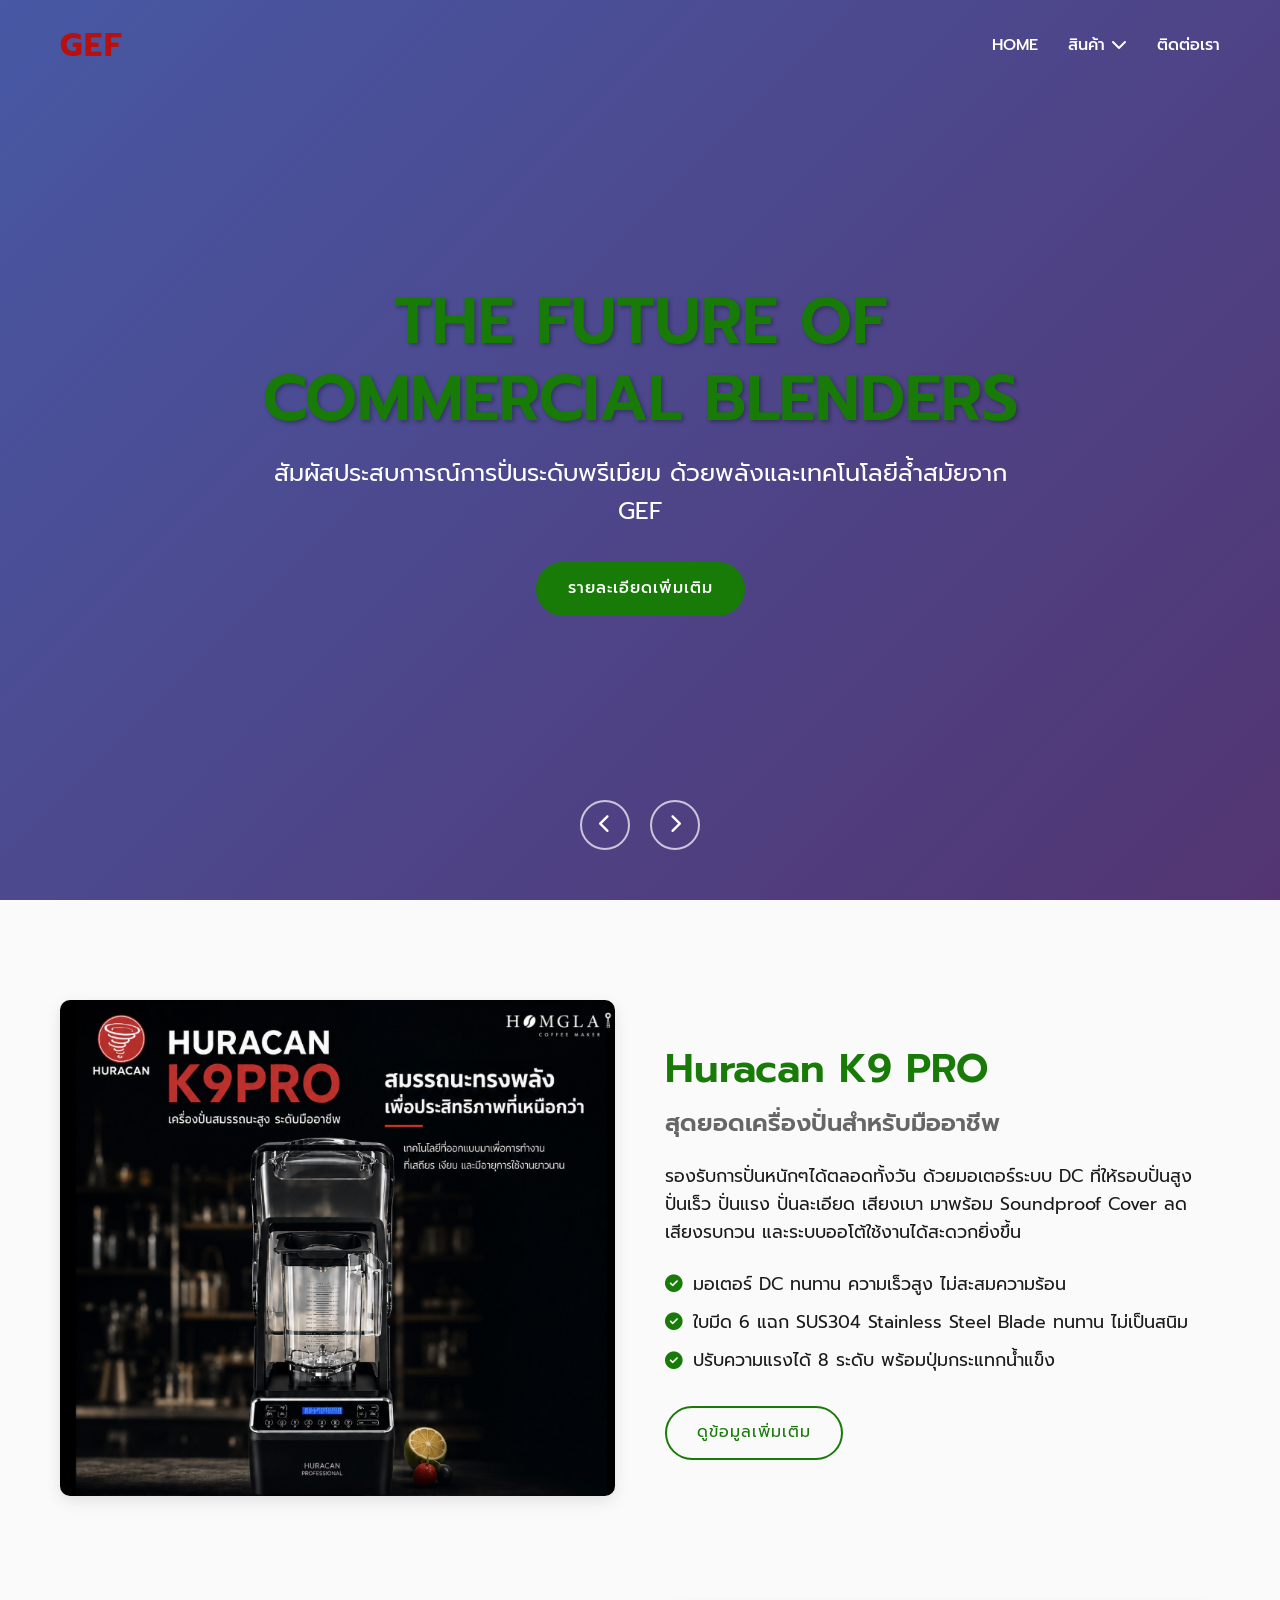
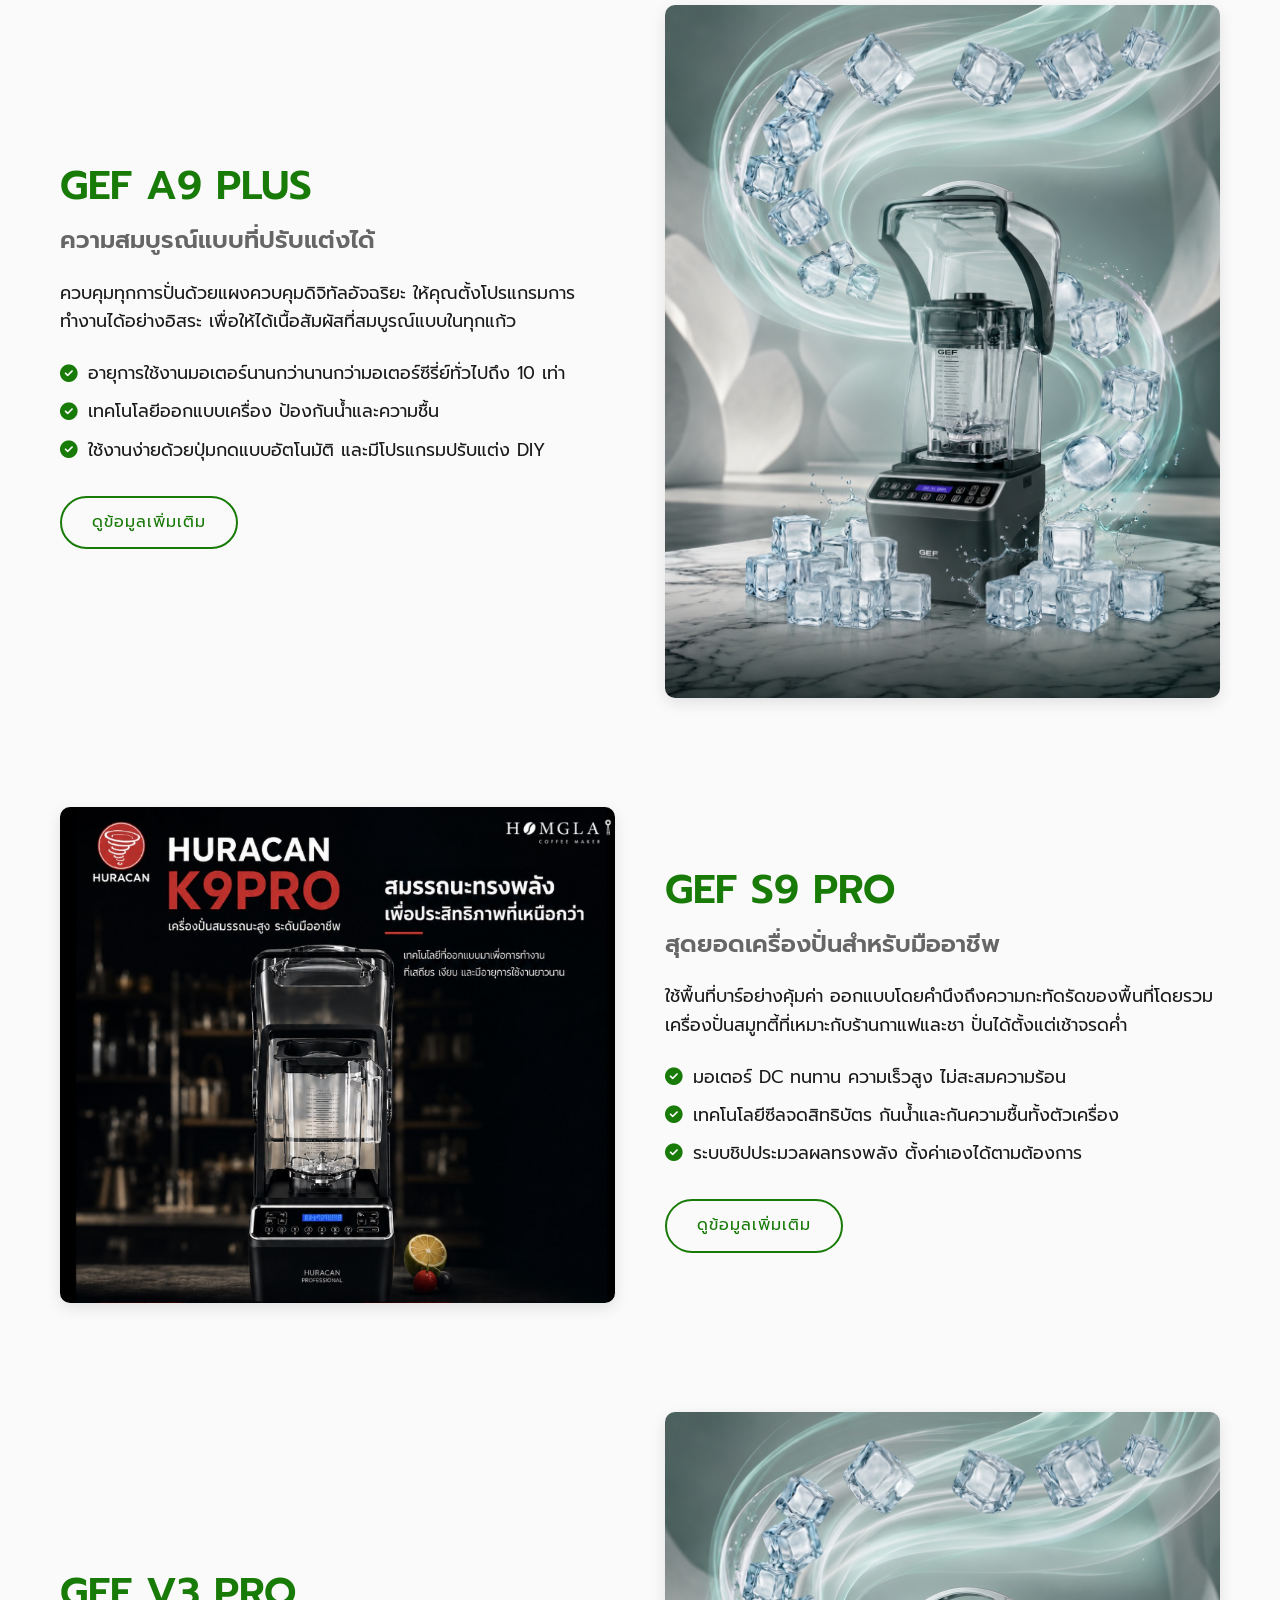
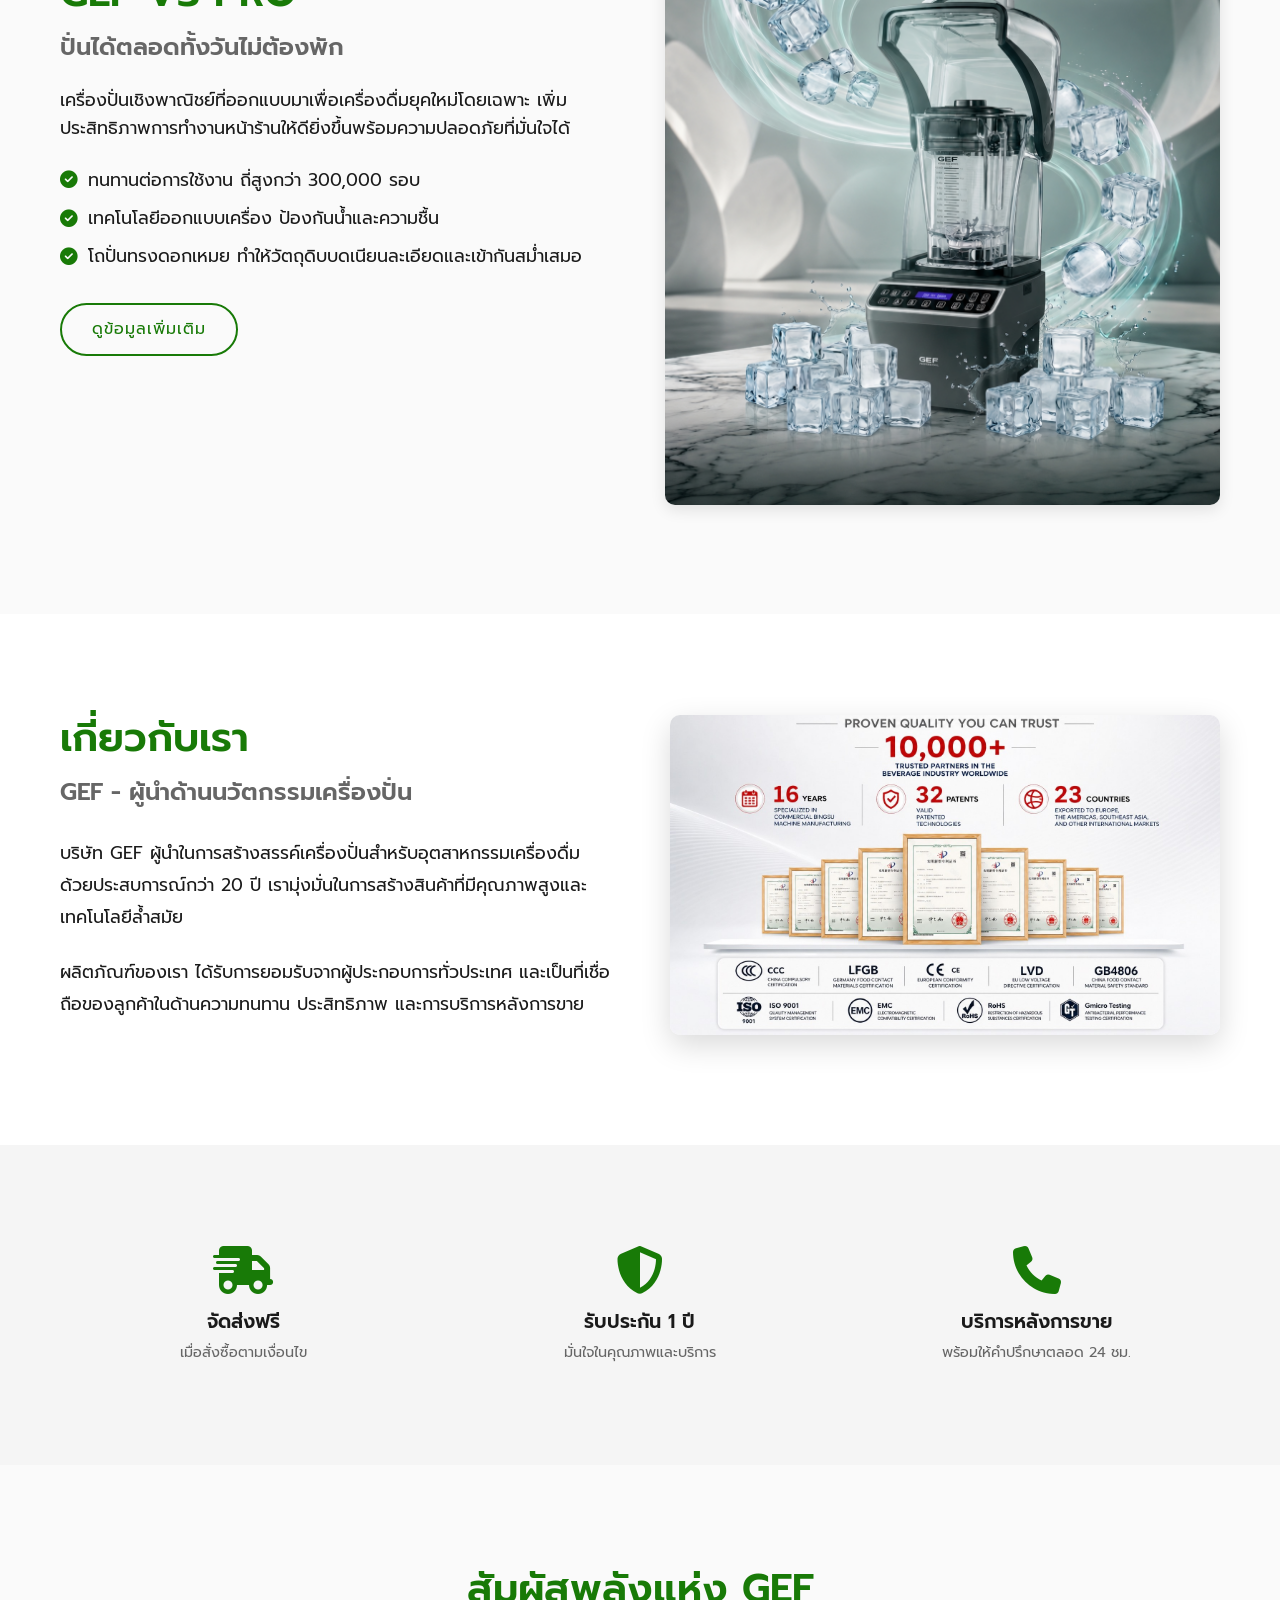
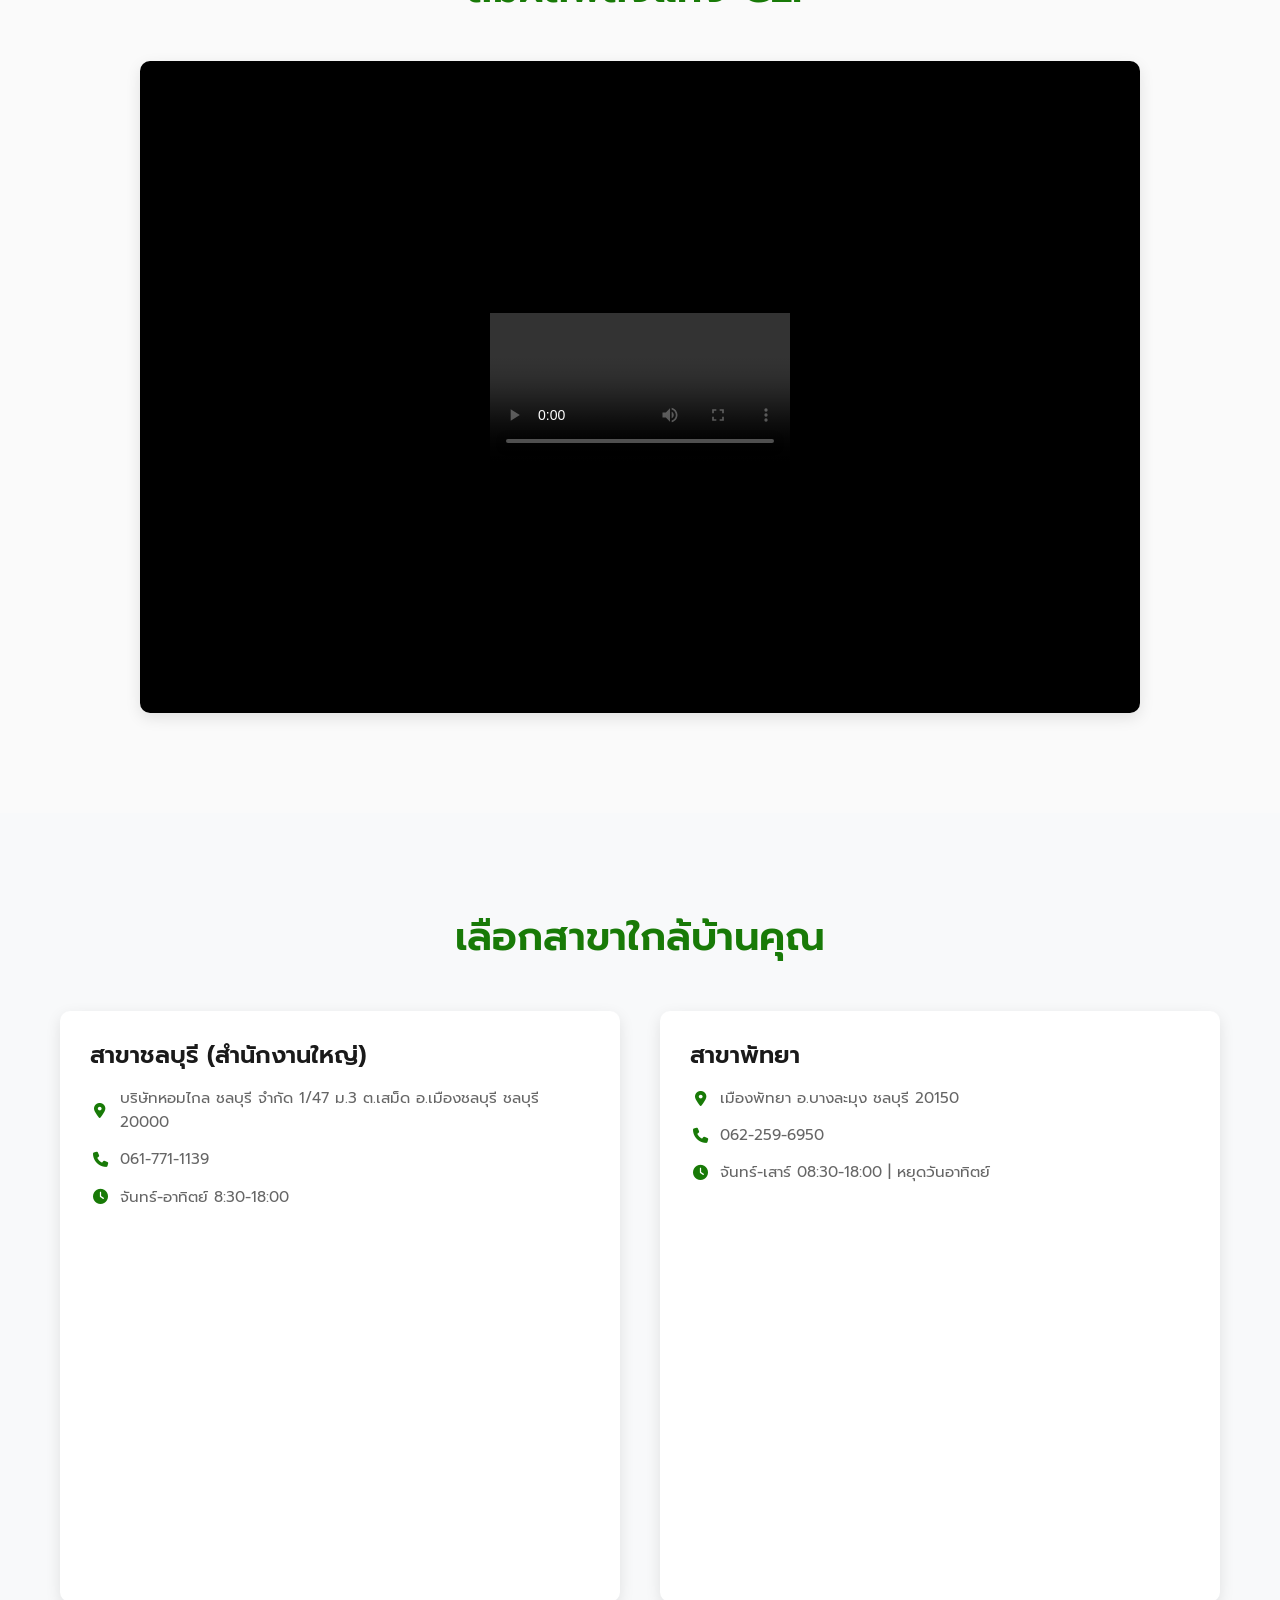
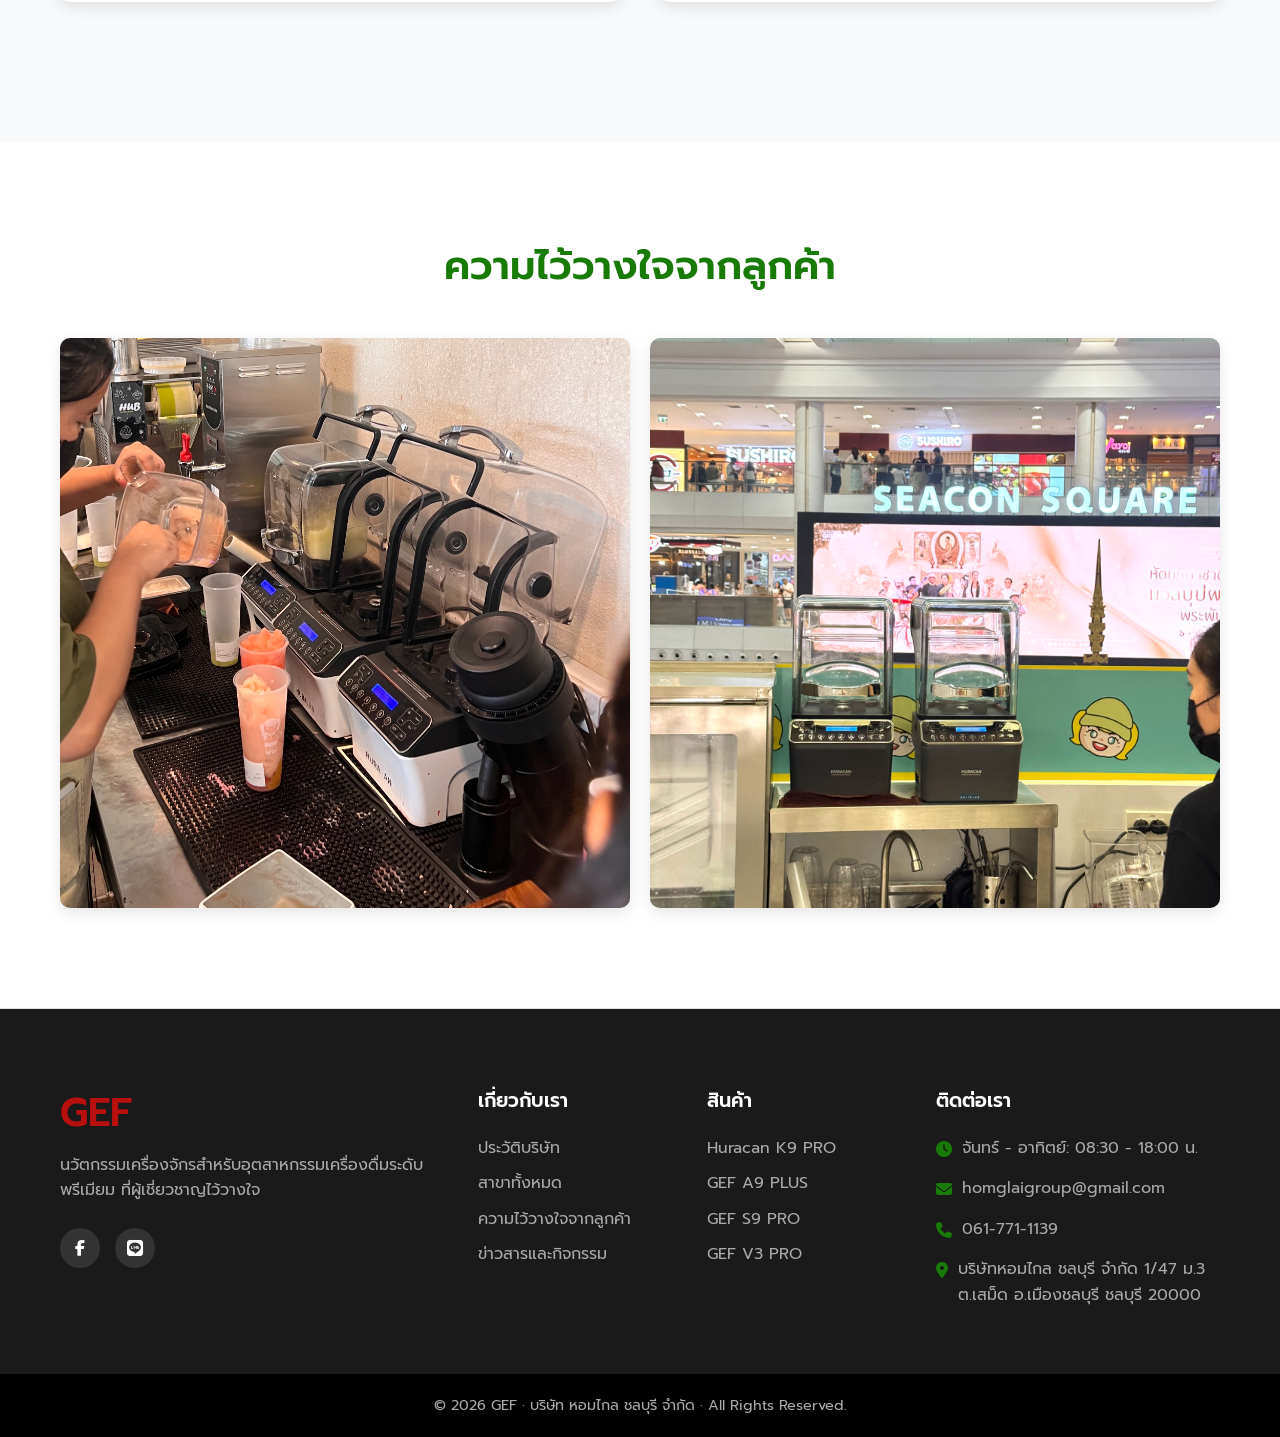
==== index.html @ a2958e89 "1" ====
<!DOCTYPE html>
<html lang="th">
<head>
    <meta charset="UTF-8">
    <meta name="viewport" content="width=device-width, initial-scale=1.0">
    <title>GEF-Thailand</title>
    <meta name="description" content="GEF-Thailand | THE FUTURE OF COMMERCIAL BLENDERS">
    <meta property="og:siteName" content="GEF-Thailand">
    <meta property="og:locale" content="th_TH">
    <meta property="og:url" content="https://gef-thailand.com/">
    <meta property="og:title" content="GEF-Thailand">
    <meta property="og:description" content="GEF-Thailand | THE FUTURE OF COMMERCIAL BLENDERS">
    <link href="https://fonts.googleapis.com/css2?family=Prompt:wght@300;400;500;600;700&display=swap" rel="stylesheet">
    <link rel="stylesheet" href="https://cdnjs.cloudflare.com/ajax/libs/font-awesome/6.4.0/css/all.min.css">
    <link rel="stylesheet" href="style-lightv2.css">
    <link rel="icon" type="image/jpg" href="media\image\favicon.jpg">
</head>
<body>

    <!-- 1. Navbar -->
    <nav class="navbar" id="navbar">
        <div class="container nav-container">
            <a href="#home" class="logo">
                <span class="logo-text">GEF</span>
            </a>
            <ul class="nav-menu">
                <li><a href="#home">Home</a></li>
                <li class="dropdown">
                    <!-- ปุ่มเปิดเมนูสินค้า -->
                    <a href="#products" class="products-trigger" aria-expanded="false">
                        สินค้า
                        <i class="fas fa-chevron-down"></i>
                    </a>

                    <!-- รายการแบรนด์ -->
                    <ul class="dropdown-menu">

                        <!-- แบรนด์ HURACAN -->
                        <li class="dropdown-submenu">

                            <a href="#" class="brand-trigger" aria-expanded="false">
                                HURACAN
                                <i class="fas fa-chevron-right"></i>
                            </a>

                            <!-- รุ่นในแบรนด์ HURACAN -->
                            <ul class="brand-menu">
                                <li>
                                    <a href="#product-k9pro">
                                        K9 PRO
                                    </a>
                                </li>
                            </ul>

                        </li>

                        <!-- แบรนด์ GEF -->
                        <li class="dropdown-submenu">

                            <a href="#" class="brand-trigger" aria-expanded="false">
                                GEF
                                <i class="fas fa-chevron-right"></i>
                            </a>

                            <!-- รุ่นในแบรนด์ GEF -->
                            <ul class="brand-menu">
                                <li>
                                    <a href="#product-a9plus">
                                        A9 PLUS
                                    </a>
                                    <a href="#product-s9pro">
                                        S9 PRO
                                    </a>
                                    <a href="#product-v3pro">
                                        V3 PRO
                                    </a>
                                </li>
                            </ul>

                        </li>

                    </ul>
                </li>
                <li><a href="Contact.html">ติดต่อเรา</a></li>
            </ul>
            <div class="hamburger">
                <span class="bar"></span>
                <span class="bar"></span>
                <span class="bar"></span>
            </div>
        </div>
    </nav>

    <!-- 2. Hero Section -->
    <header id="home" class="hero">
        <div class="hero-carousel">
            <!-- Slide 1: Video -->
            <div class="slide active">
                <video autoplay muted loop class="hero-media">
                    <source src="media\video\SMT01.mp4" type="video/mp4">
                </video>
                <!--<div class="hero-media" style="background-image: url('main.jpg'); background-size: cover; background-position: center;"></div>-->
                <div class="hero-content">
                    <h1 class="hero-title">THE FUTURE OF COMMERCIAL BLENDERS</h1>
                    <p class="hero-subtitle">สัมผัสประสบการณ์การปั่นระดับพรีเมียม ด้วยพลังและเทคโนโลยีล้ำสมัยจาก GEF</p>
                    <a href="#product-a9plus" class="btn btn-primary">รายละเอียดเพิ่มเติม</a>
                    <!--<a href="product.html" class="btn btn-primary">ดูสินค้าทั้งหมด</a>-->
                </div>
            </div>
            <!-- Slide 2: Image K9PRO -->
            <div class="slide">
                <video autoplay muted loop class="hero-media">
                    <source src="media\video\เครื่องปั่น Huracan.mov" type="video/mp4">
                </video>
                <div class="hero-content">
                    <h1 class="hero-title">Huracan K9 PRO</h1>
                    <p class="hero-subtitle">พลัง 300W เงียบกว่า ทนทานกว่า ตอบโจทย์ทุกธุรกิจเครื่องดื่ม</p>
                    <a href="#product-k9pro" class="btn btn-primary">รายละเอียดเพิ่มเติม</a>
                </div>
            </div>
        </div>
        <div class="carousel-controls">
            <button id="prev-slide"><i class="fas fa-chevron-left"></i></button>
            <button id="next-slide"><i class="fas fa-chevron-right"></i></button>
        </div>
    </header>

    <!-- Product Detail Modal -->
    <div id="productModal" class="modal">
        <div class="modal-content">
            <button class="modal-close" onclick="closeModal()">&times;</button>
            
            <div class="modal-body">
                <!-- Left: Image -->
                <div class="modal-image">
                    <img id="modalImage" src="" alt="Product Image">
                </div>
                
                <!-- Right: Details -->
                <div class="modal-details">
                    <h2 id="modalTitle"></h2>
                    <h3 id="modalSubtitle"></h3>
                    
                    <p id="modalDescription"></p>
                    
                    <div class="modal-features">
                        <h4>คุณสมบัติ:</h4>
                        <ul id="modalFeatures"></ul>
                    </div>
                    
                    <div class="modal-specs">
                        <h4>ข้อมูลจำเพาะ:</h4>
                        <div id="modalSpecs"></div>
                    </div>
                    
                    <div class="modal-price">
                        <span>ราคา: </span>
                        <span id="modalPrice" class="price"></span>
                    </div>
                    
                    <a href="https://page.line.me/992smxye?openQrModal=true" target="_blank" rel="noopener noreferrer" class="btn btn-primary">ติดต่อสั่งซื้อ</a>

                </div>
            </div>
        </div>
    </div>

    <!-- Custom Notification Modal -->
    <div id="notificationModal" class="notification-modal">
        <div class="notification-content">
            <h3 id="notificationTitle">ขอบคุณที่สนใจ!</h3>
            <p id="notificationMessage">สินค้าจะส่งให้เร็วๆ นี้</p>
            <button class="notification-btn" onclick="closeNotification()">ปิด</button>
        </div>
    </div>

    <!-- 3. Feature Highlight Sections -->
    <section id="products" class="features">
        <!-- Feature 1: K9 PRO -->
        <div id="product-k9pro" class="feature-row fade-in">
            <div class="feature-image">
                <img src="media\image\K9_Pro.png" alt="Huracan K9 PRO Blender">
            </div>
            <div class="feature-text">
                <h2>Huracan K9 PRO</h2>
                <h3>สุดยอดเครื่องปั่นสำหรับมืออาชีพ</h3>
                <p>รองรับการปั่นหนักๆได้ตลอดทั้งวัน ด้วยมอเตอร์ระบบ DC ที่ให้รอบปั่นสูง ปั่นเร็ว ปั่นแรง ปั่นละเอียด เสียงเบา มาพร้อม Soundproof Cover ลดเสียงรบกวน และระบบออโต้ใช้งานได้สะดวกยิ่งขึ้น</p>
                <ul class="feature-list">
                    <li><i class="fas fa-check-circle"></i> มอเตอร์ DC ทนทาน ความเร็วสูง ไม่สะสมความร้อน</li>
                    <li><i class="fas fa-check-circle"></i> ใบมีด 6 แฉก SUS304 Stainless Steel Blade ทนทาน ไม่เป็นสนิม</li>
                    <li><i class="fas fa-check-circle"></i> ปรับความแรงได้ 8 ระดับ พร้อมปุ่มกระแทกน้ำแข็ง</li>
                </ul>
                <button onclick="openModal('k9pro')" class="btn btn-outline">ดูข้อมูลเพิ่มเติม</button>
            </div>
        </div>

        <!-- Feature 2: A9 PLUS -->
        <div id="product-a9plus" class="feature-row reverse fade-in">
            <div class="feature-image">
                <img src="media\image\GEF_A9_Plus.png" alt="GEF A9 PLUS Blender">
            </div>
            <div class="feature-text">
                <h2>GEF A9 PLUS</h2>
                <h3>ความสมบูรณ์แบบที่ปรับแต่งได้</h3>
                <p>ควบคุมทุกการปั่นด้วยแผงควบคุมดิจิทัลอัจฉริยะ ให้คุณตั้งโปรแกรมการทำงานได้อย่างอิสระ เพื่อให้ได้เนื้อสัมผัสที่สมบูรณ์แบบในทุกแก้ว</p>
                <ul class="feature-list">
                    <li><i class="fas fa-check-circle"></i> อายุการใช้งานมอเตอร์นานกว่านานกว่ามอเตอร์ซีรี่ย์ทั่วไปถึง 10 เท่า </li>
                    <li><i class="fas fa-check-circle"></i> เทคโนโลยีออกแบบเครื่อง ป้องกันน้ำและความชื้น </li>
                    <li><i class="fas fa-check-circle"></i> ใช้งานง่ายด้วยปุ่มกดแบบอัตโนมัติ และมีโปรแกรมปรับแต่ง DIY </li>
                </ul>
                <button onclick="openModal('a9plus')" class="btn btn-outline">ดูข้อมูลเพิ่มเติม</button>
            </div>
        </div>

        <!-- Feature 3: S9 PRO -->
        <div id="product-s9pro" class="feature-row fade-in">
            <div class="feature-image">
                <img src="media\image\K9_Pro.png" alt="Huracan K9 PRO Blender">
            </div>
            <div class="feature-text">
                <h2>GEF S9 PRO</h2>
                <h3>สุดยอดเครื่องปั่นสำหรับมืออาชีพ</h3>
                <p>ใช้พื้นที่บาร์อย่างคุ้มค่า ออกแบบโดยคำนึงถึงความกะทัดรัดของพื้นที่โดยรวม
                เครื่องปั่นสมูทตี้ที่เหมาะกับร้านกาแฟและชา ปั่นได้ตั้งแต่เช้าจรดค่ำ</p>
                <ul class="feature-list">
                    <li><i class="fas fa-check-circle"></i> มอเตอร์ DC ทนทาน ความเร็วสูง ไม่สะสมความร้อน</li>
                    <li><i class="fas fa-check-circle"></i> เทคโนโลยีซีลจดสิทธิบัตร กันน้ำและกันความชื้นทั้งตัวเครื่อง</li>
                    <li><i class="fas fa-check-circle"></i> ระบบชิปประมวลผลทรงพลัง ตั้งค่าเองได้ตามต้องการ</li>
                </ul>
                <button onclick="openModal('s9pro')" class="btn btn-outline">ดูข้อมูลเพิ่มเติม</button>
            </div>
        </div>

        <!-- Feature 4: V3 PRO -->
        <div id="product-v3pro" class="feature-row reverse fade-in">
            <div class="feature-image">
                <img src="media\image\GEF_A9_Plus.png" alt="GEF S9Pro Blender">
            </div>
            <div class="feature-text">
                <h2>GEF V3 PRO</h2>
                <h3>ปั่นได้ตลอดทั้งวันไม่ต้องพัก</h3>
                <p>เครื่องปั่นเชิงพาณิชย์ที่ออกแบบมาเพื่อเครื่องดื่มยุคใหม่โดยเฉพาะ เพิ่มประสิทธิภาพการทำงานหน้าร้านให้ดียิ่งขึ้นพร้อมความปลอดภัยที่มั่นใจได้</p>
                <ul class="feature-list">
                    <li><i class="fas fa-check-circle"></i> ทนทานต่อการใช้งาน ถี่สูงกว่า 300,000 รอบ </li>
                    <li><i class="fas fa-check-circle"></i> เทคโนโลยีออกแบบเครื่อง ป้องกันน้ำและความชื้น </li>
                    <li><i class="fas fa-check-circle"></i> โถปั่นทรงดอกเหมย ทำให้วัตถุดิบบดเนียนละเอียดและเข้ากันสม่ำเสมอ </li>
                </ul>
                <button onclick="openModal('v3pro')" class="btn btn-outline">ดูข้อมูลเพิ่มเติม</button>
            </div>
        </div>
    </section>

   <!-- 4. About Us -->
    <section class="about">
        <div id= "about-company" class="container about-container">
            <!-- Left: Text Content -->
            <div class="about-content">
                <h2>เกี่ยวกับเรา</h2>
                <h3>GEF - ผู้นำด้านนวัตกรรมเครื่องปั่น</h3>
            
                <p>บริษัท GEF ผู้นำในการสร้างสรรค์เครื่องปั่นสำหรับอุตสาหกรรมเครื่องดื่ม ด้วยประสบการณ์กว่า 20 ปี เรามุ่งมั่นในการสร้างสินค้าที่มีคุณภาพสูงและเทคโนโลยีล้ำสมัย</p>
            
                <p>ผลิตภัณฑ์ของเรา ได้รับการยอมรับจากผู้ประกอบการทั่วประเทศ และเป็นที่เชื่อถือของลูกค้าในด้านความทนทาน ประสิทธิภาพ และการบริการหลังการขาย</p>
            
            </div>
        
            <!-- Right: Image -->
            <div class="about-image-content">
                <img src="media\image\cert.jpg" alt="Certificate">
            </div>
        </div>
    </section>

    <!-- 5. Trust Badges -->
    <section class="trust-badges">
        <div class="container badges-grid fade-in">
            <div class="badge-item">
                <i class="fas fa-truck-fast"></i>
                <h4>จัดส่งฟรี</h4>
                <p>เมื่อสั่งซื้อตามเงื่อนไข</p>
            </div>
            <div class="badge-item">
                <i class="fas fa-shield-halved"></i>
                <h4>รับประกัน 1 ปี</h4>
                <p>มั่นใจในคุณภาพและบริการ</p>
            </div>
            <div class="badge-item">
                <i class="fas fa-phone"></i>
                <h4>บริการหลังการขาย</h4>
                <p>พร้อมให้คำปรึกษาตลอด 24 ชม.</p>
            </div>
        </div>
    </section>

    <!-- 6. Video Section -->
    <section class="video-section fade-in">
        <div class="container">
            <h2 class="section-title">สัมผัสพลังแห่ง GEF</h2>
            <div class="video-container">
                <!-- Example YouTube Embed -->
                <iframe width="540" height="960" src="media\video\A9 plus.mp4" title="A9 Plus Video" frameborder="0" allow="accelerometer; autoplay; clipboard-write; encrypted-media; gyroscope; picture-in-picture" allowfullscreen></iframe>
            </div>
        </div>
    </section>

    <!-- 7. Find Locations -->
    <section id = "locations" class="locations fade-in">
        <div class="container">
            <div class="location-header">
                <h2>เลือกสาขาใกล้บ้านคุณ</h2>
            </div>
        
        <div class="locations-grid">
            <!-- Branch 1: Chonburi -->
            <div class="location-card">
                <div class="location-info">
                    <h3>สาขาชลบุรี (สำนักงานใหญ่)</h3>
                    <p><i class="fas fa-map-marker-alt"></i>  บริษัทหอมไกล ชลบุรี จำกัด 1/47 ม.3 ต.เสม็ด อ.เมืองชลบุรี ชลบุรี 20000</p>
                    <p><i class="fas fa-phone"></i> 061-771-1139</p>
                    <p><i class="fas fa-clock"></i> จันทร์-อาทิตย์ 8:30-18:00</p>
                </div>
                <div class="location-map">
                    <iframe src="https://www.google.com/maps/embed?pb=!1m18!1m12!1m3!1d3882.472486818005!2d100.94368217484785!3d13.320858887027574!2m3!1f0!2f0!3f0!3m2!1i1024!2i768!4f13.1!3m3!1m2!1s0x311d4adb40decf41%3A0xedf6b9d2ca47354a!2z4Liu4Li04Lil4Lil4LmM4LiE4Lit4Lif4Lif4LmMIOC4quC4suC4guC4suC4iuC4peC4muC4uOC4o-C4tSAoIOC4o-C5ieC4suC4meC4q-C4reC4oeC5hOC4geC4pSDguIrguKXguJrguLjguKPguLUgKQ!5e0!3m2!1sen!2sth!4v1785304445216!5m2!1sen!2sth" width="100%" height="350" style="border:0;" allowfullscreen="" loading="lazy" referrerpolicy="strict-origin-when-cross-origin"></iframe>
                </div>
            </div>

            <!-- Branch 2: Pattaya -->
            <div class="location-card">
                <div class="location-info">
                    <h3>สาขาพัทยา</h3>
                    <p><i class="fas fa-map-marker-alt"></i> เมืองพัทยา อ.บางละมุง ชลบุรี 20150</p>
                    <p><i class="fas fa-phone"></i> 062-259-6950</p>
                    <p><i class="fas fa-clock"></i> จันทร์-เสาร์ 08:30-18:00 | หยุดวันอาทิตย์</p>
                </div>
                <div class="location-map">
                    <iframe src="https://www.google.com/maps/embed?pb=!1m18!1m12!1m3!1d3888.782481372273!2d100.8955107748405!3d12.921697387389106!2m3!1f0!2f0!3f0!3m2!1i1024!2i768!4f13.1!3m3!1m2!1s0x310295425b1fb4fb%3A0xff858caf711358b1!2z4Lij4LmJ4Liy4LiZ4Lir4Lit4Lih4LmE4LiB4Lil4Lie4Lix4LiX4Lii4LiyIChIaWxsa29mZiBIb21nbGFpIFBhdHRheWEp!5e0!3m2!1sen!2sth!4v1785305918090!5m2!1sen!2sth" width="600" height="450" style="border:0;" allowfullscreen="" loading="lazy" referrerpolicy="strict-origin-when-cross-origin"></iframe>
                </div>
            </div>
        </div>

    </div>
</section>

    <!-- 8. Review/Gallery Section -->
    <section id="reviews" class="gallery fade-in">
        <div class="container">
            <h2 class="section-title">ความไว้วางใจจากลูกค้า</h2>
            <div class="gallery-grid">
                <div class="gallery-item"><img src="media\image\196CCC7C-DE51-40F7-8FE0-A8A8CFC6867A.jpg" alt="Gallery 1"></div>
                <div class="gallery-item"><img src="media\image\4C62E4EF-858E-4EB6-ACBF-0D9BD97AEB7D.jpg" alt="Gallery 2"></div>
                <!--<div class="gallery-item"><img src="assets/gallery3.jpg" alt="Gallery 3"></div>
                <div class="gallery-item"><img src="assets/gallery4.jpg" alt="Gallery 4"></div>
                <div class="gallery-item"><img src="assets/gallery5.jpg" alt="Gallery 5"></div>
                <div class="gallery-item"><img src="assets/gallery6.jpg" alt="Gallery 6"></div>-->
            </div>
            <!--<div class="text-center" style="margin-top: 30px;">
                <a href="#" class="btn btn-outline">ดูผลงานเพิ่มเติม</a>
            </div>-->
        </div>
    </section>

    <!-- 9. News/Information Center 
    <section id = "news" class="news fade-in">
        <div class="container">
            <h2 class="section-title">ข่าวสารและกิจกรรม</h2>
            <div class="news-grid">
                <article class="news-card">
                    <div class="news-img" style="background-image: url('assets/news1.jpg');"></div>
                    <div class="news-content">
                        <span class="news-date">28 กรกฎาคม 2026</span>
                        <h3>เปิดตัว Huracan K9 PRO รุ่นใหม่ล่าสุด</h3>
                        <p>สัมผัสประสบการณ์การปั่นระดับพรีเมียม กับนวัตกรรมใหม่ที่ตอบโจทย์ทุกความต้องการของบาร์เครื่องดื่ม...</p>
                        <a href="#" class="read-more">อ่านต่อ <i class="fas fa-arrow-right"></i></a>
                    </div>
                </article>
                <article class="news-card">
                    <div class="news-img" style="background-image: url('assets/news2.jpg');"></div>
                    <div class="news-content">
                        <span class="news-date">15 มิถุนายน 2026</span>
                        <h3>เคล็ดลับการดูแลรักษาเครื่องปั่นเชิงพาณิชย์</h3>
                        <p>ยืดอายุการใช้งานเครื่องปั่นคู่ใจของคุณด้วยวิธีง่ายๆ ที่สามารถทำได้ด้วยตัวเองทุกวัน...</p>
                        <a href="#" class="read-more">อ่านต่อ <i class="fas fa-arrow-right"></i></a>
                    </div>
                </article>
                <article class="news-card">
                    <div class="news-img" style="background-image: url('assets/news3.jpg');"></div>
                    <div class="news-content">
                        <span class="news-date">2 พฤษภาคม 2026</span>
                        <h3>GEF ร่วมงานแสดงสินค้าอาหารและเครื่องดื่ม</h3>
                        <p>พบกับบูธของ GEF พร้อมโปรโมชั่นพิเศษมากมายในงานแสดงสินค้าอาหารและเครื่องดื่มระดับนานาชาติ...</p>
                        <a href="#" class="read-more">อ่านต่อ <i class="fas fa-arrow-right"></i></a>
                    </div>
                </article>
            </div>
        </div>
    </section> -->

    <!-- 10. Footer -->
    <footer id="contact" class="footer">
        <div class="container footer-grid">
            <div class="footer-col brand-col">
                <h2 class="footer-logo">GEF</h2>
                <p>นวัตกรรมเครื่องจักรสำหรับอุตสาหกรรมเครื่องดื่มระดับพรีเมียม ที่ผู้เชี่ยวชาญไว้วางใจ</p>
                <div class="social-links">
                    <a href="https://www.facebook.com/GEFThailand/" target="_blank" rel="noopener noreferrer">
                        <i class="fab fa-facebook-f"></i>
                    </a>
                    <a href="https://page.line.me/992smxye?openQrModal=true" target="_blank" rel="noopener noreferrer">
                        <i class="fab fa-line"></i>
                    </a>
                    <!--<a href="#" target="_blank" rel="noopener noreferrer">
                        <i class="fab fa-youtube"></i>-->
                    </a>
                </div>
            </div>
            <div class="footer-col">
                <h3>เกี่ยวกับเรา</h3>
                <ul>
                    <li><a href="#about-company">ประวัติบริษัท</a></li>
                    <li><a href="#locations">สาขาทั้งหมด</a></li>
                    <li><a href="#reviews">ความไว้วางใจจากลูกค้า</a></li>
                    <li><a href="#news">ข่าวสารและกิจกรรม</a></li>
                </ul>
            </div>
            <div class="footer-col">
                <h3>สินค้า</h3>
                <ul>
                    <li><a href="#product-k9pro">Huracan K9 PRO</a></li>
                    <li><a href="#product-a9plus">GEF A9 PLUS</a></li>
                    <li><a href="#product-s9pro">GEF S9 PRO</a></li>
                    <li><a href="#product-v3pro">GEF V3 PRO</a></li>
                </ul>
            </div>
            <div class="footer-col contact-col">
                <h3>ติดต่อเรา</h3>
                <p><i class="fas fa-clock"></i> จันทร์ - อาทิตย์: 08:30 - 18:00 น.</p>
                <p><i class="fas fa-envelope"></i> homglaigroup@gmail.com</p>
                <p><i class="fas fa-phone"></i> 061-771-1139</p>
                <p><i class="fas fa-map-marker-alt"></i> บริษัทหอมไกล ชลบุรี จำกัด 1/47 ม.3 ต.เสม็ด อ.เมืองชลบุรี ชลบุรี 20000</p>
            </div>
        </div>
        <div class="footer-bottom">
            <div class="container">
                <p>&copy; 2026 GEF · บริษัท หอมไกล ชลบุรี จำกัด · All Rights Reserved.</p>
            </div>
        </div>
    </footer>

    <script src="script.js"></script>
</body>
</html>
---- style-lightv2.css ----
/* ===== OPTIMIZED CSS - LIGHT THEME ===== */
:root {
    --primary: #187A07;
    --primary-dark: #135705;
    --secondary: #f5f5f5;
    --bg: #ffffff;
    --text: #1a1a1a;
    --text-muted: #666666;
    --border: #e0e0e0;
    --font: 'Prompt', sans-serif;
    --transition: all 0.3s ease;
    --shadow: 0 5px 15px rgba(0,0,0,0.1);
    --shadow-lg: 0 10px 30px rgba(0,0,0,0.15);
}

* {
    margin: 0;
    padding: 0;
    box-sizing: border-box;
}

body {
    font-family: var(--font);
    background: var(--bg);
    color: var(--text);
    line-height: 1.6;
    overflow-x: hidden;
}

a { text-decoration: none; color: inherit; }
ul { list-style: none; }

.container {
    max-width: 1200px;
    margin: 0 auto;
    padding: 0 20px;
}

h1, h2, h3, h4 {
    font-weight: 600;
    line-height: 1.2;
    margin-bottom: 1rem;
}

.section-title {
    text-align: center;
    font-size: 2.5rem;
    margin-bottom: 3rem;
    color: var(--primary);
}

/* ===== BUTTONS ===== */
.btn {
    display: inline-block;
    padding: 12px 30px;
    border-radius: 30px;
    font-weight: 500;
    text-transform: uppercase;
    letter-spacing: 1px;
    transition: var(--transition);
    cursor: pointer;
    border: 2px solid transparent;
}

.btn-primary {
    background: var(--primary);
    color: #fff;
    border-color: var(--primary);
    display: inline-block;
}

.btn-primary:hover {
    background: transparent;
    color: var(--primary);
}

.btn-outline {
    background: transparent;
    color: var(--primary);
    border-color: var(--primary);
    font: var(--font);
}

.btn-outline:hover {
    background: var(--primary);
    color: #fff;
}

/* ===== 1. NAVBAR ===== */
.navbar {
    position: fixed;
    top: 0;
    left: 0;
    width: 100%;
    z-index: 1000;
    background: transparent;
    transition: var(--transition);
    padding: 20px 0;
}

.navbar.scrolled {
    background: rgba(255, 255, 255, 0.95);
    backdrop-filter: blur(10px);
    padding: 15px 0;
    box-shadow: 0 2px 10px rgba(0,0,0,0.1);
}

.navbar.scrolled .nav-menu li a {
    color: var(--text);
}

.nav-container {
    display: flex;
    justify-content: space-between;
    align-items: center;
}

.logo-text {
    font-size: 2rem;
    font-weight: 700;
    color: #B80F0F;
    letter-spacing: 2px;
}

.nav-menu {
    display: flex;
    gap: 30px;
}

.nav-menu li a {
    font-size: 1rem;
    font-weight: 500;
    text-transform: uppercase;
    transition: var(--transition);
    color: #fff;
}

.nav-menu li a:hover {
    color: var(--primary);
}

/* Dropdown */
.dropdown {
    position: relative;
}

.dropdown-menu {
    position: absolute;
    top: 100%;
    left: 0;
    background: rgba(255, 255, 255, 0.98);
    min-width: 200px;
    border-radius: 5px;
    opacity: 0;
    visibility: hidden;
    transform: translateY(10px);
    transition: var(--transition);
    box-shadow: var(--shadow);
}

.dropdown:hover .dropdown-menu {
    opacity: 1;
    visibility: visible;
    transform: translateY(0);
}

.dropdown-menu li {
    border-bottom: 1px solid var(--border);
    padding: 15px 20px;
}

.dropdown-menu li:last-child {
    border-bottom: none;
}

.dropdown-menu li a {
    display: block;
    color: var(--text);
}

.dropdown-menu li a:hover {
    color: var(--primary);
}

/* =========================
   Brand Nested Dropdown
========================= */

.dropdown-submenu {
    position: relative;
}

/* ปุ่มชื่อแบรนด์ */
.dropdown-submenu > .brand-trigger {
    display: flex;
    align-items: center;
    justify-content: space-between;
    gap: 16px;
}

/* ลูกศรข้างชื่อแบรนด์ */
.brand-trigger .fa-chevron-right {
    font-size: 0.7rem;
    transition: transform 0.25s ease;
}

/* หมุนลูกศรเมื่อเมนูเปิด */
.dropdown-submenu.open > .brand-trigger .fa-chevron-right {
    transform: rotate(90deg);
}

/* เมนูรุ่นสินค้า */
.brand-menu {
    position: absolute;
    top: -1px;
    left: 100%;

    min-width: 180px;

    background: rgba(255, 255, 255, 0.98);
    border-radius: 5px;

    opacity: 0;
    visibility: hidden;

    transform: translateX(10px);
    transition: var(--transition);

    box-shadow: var(--shadow);
}

/* แสดงเมนูรุ่นเมื่อ Hover หรือ Click */
.dropdown-submenu:hover > .brand-menu,
.dropdown-submenu.open > .brand-menu {
    opacity: 1;
    visibility: visible;
    transform: translateX(0);
}

/* เส้นแบ่งรายการรุ่น */
.brand-menu li {
    border-bottom: 1px solid var(--border);
}

.brand-menu li:last-child {
    border-bottom: none;
}

/* ลิงก์รุ่นสินค้า */
.brand-menu li a {
    display: block;
    padding: 15px 20px;

    color: var(--text);
    white-space: nowrap;
}

.brand-menu li a:hover {
    color: var(--primary);
}


/* Hamburger */
.hamburger {
    display: none;
    cursor: pointer;
}

.bar {
    display: block;
    width: 25px;
    height: 3px;
    margin: 5px auto;
    background: var(--text);
    transition: var(--transition);
}

/* ===== 2. HERO SECTION ===== */
.hero {
    position: relative;
    height: 100vh;
    overflow: hidden;
    background: linear-gradient(135deg, #667eea 0%, #764ba2 100%);
}

.hero-carousel { height: 100%; }

.slide {
    position: absolute;
    top: 0;
    left: 0;
    width: 100%;
    height: 100%;
    opacity: 0;
    transition: opacity 0.8s ease-in-out;
    display: flex;
    align-items: center;
    justify-content: center;
}

.slide.active {
    opacity: 1;
    z-index: 1;
}

.hero-media {
    position: absolute;
    top: 0;
    left: 0;
    width: 100%;
    height: 100%;
    object-fit: cover;
    z-index: -1;
}

.slide::after {
    content: '';
    position: absolute;
    inset: 0;
    background: rgba(0,0,0,0.3);
    z-index: -1;
}

.hero-content {
    text-align: center;
    max-width: 800px;
    padding: 0 20px;
    transform: translateY(20px);
    opacity: 0;
    transition: all 0.8s ease 0.3s;
}

.slide.active .hero-content {
    transform: translateY(0);
    opacity: 1;
}

.hero-title {
    font-size: 4rem;
    color: var(--primary);
    text-shadow: 2px 2px 4px rgba(0,0,0,0.3);
    margin-bottom: 1rem;
}

.hero-subtitle {
    font-size: 1.5rem;
    margin-bottom: 2rem;
    color: #fff;
}

.carousel-controls {
    position: absolute;
    bottom: 50px;
    left: 50%;
    transform: translateX(-50%);
    z-index: 10;
    display: flex;
    gap: 20px;
}

.carousel-controls button {
    background: transparent;
    border: 2px solid rgba(255,255,255,0.7);
    color: #fff;
    width: 50px;
    height: 50px;
    border-radius: 50%;
    cursor: pointer;
    font-size: 1.2rem;
    transition: var(--transition);
}

.carousel-controls button:hover {
    background: var(--primary);
    border-color: var(--primary);
}

/* ===== 3. FEATURES ===== */
.features {
    padding: 100px 0;
    background: #fafafa;
}

.feature-row {
    display: flex;
    align-items: center;
    max-width: 1200px;
    margin: 0 auto 100px;
    padding: 0 20px;
    gap: 50px;
}

.feature-row:last-child { margin-bottom: 0; }
.feature-row.reverse { flex-direction: row-reverse; }

.feature-image {
    flex: 1;
}

.feature-image img {
    width: 100%;
    border-radius: 10px;
    box-shadow: var(--shadow);
}

.feature-text {
    flex: 1;
}

.feature-text h2 {
    font-size: 2.5rem;
    color: var(--primary);
}

.feature-text h3 {
    font-size: 1.5rem;
    color: var(--text-muted);
    margin-bottom: 1.5rem;
}

.feature-text p {
    margin-bottom: 1.5rem;
    font-size: 1.1rem;
    color: var(--text);
}

.feature-list {
    margin-bottom: 2rem;
}

.feature-list li {
    margin-bottom: 10px;
    font-size: 1.1rem;
    display: flex;
    align-items: center;
    gap: 10px;
    color: var(--text);
}

.feature-list i {
    color: var(--primary);
}

/* ===== 4. ABOUT ===== */
.about {
    position: relative;
    padding: 100px 0;
    background: var(--bg);
}

.about-container {
    display: flex;
    align-items: center;
    gap: 60px;
}

.about-content {
    flex: 1;
    color: #fff;
}

.about-content h2 {
    font-size: 2.5rem;
    color: var(--primary);
    margin-bottom: 1rem;
}

.about-content h3 {
    font-size: 1.5rem;
    color: var(--text-muted);
    margin-bottom: 2rem;
}

.about-content p {
    font-size: 1.1rem;
    color: var(--text);
    margin-bottom: 1.5rem;
    line-height: 1.8;
}

.about-image-content {
    flex: 1;
}

.about-image-content img {
    width: 100%;
    border-radius: 10px;
    box-shadow: var(--shadow-lg);
}

/* ===== 5. TRUST BADGES ===== */
.trust-badges {
    background: var(--secondary);
    padding: 60px 0;
}

.badges-grid {
    display: grid;
    grid-template-columns: repeat(3, 1fr);
    gap: 30px;
    place-items: center;
}

.badge-item {
    display: flex;
    flex-direction: column;
    align-items: center;
    justify-content: center;
    min-height: 200px;
    text-align: center;
}

.badge-item i {
    font-size: 3rem;
    color: var(--primary);
    margin-bottom: 1rem;
    display: block;
}

.badge-item h4 {
    font-size: 1.2rem;
    margin-bottom: 0.5rem;
    color: var(--text);
}

.badge-item p {
    color: var(--text-muted);
    font-size: 0.9rem;
}

/* ===== 6. VIDEO SECTION ===== */
.video-section {
    padding: 100px 0;
    background: #fafafa;
}

.video-container {
    position: relative;
    padding-bottom: 56.25%;
    height: 0;
    overflow: hidden;
    max-width: 1000px;
    margin: 0 auto;
    border-radius: 10px;
    box-shadow: var(--shadow);
}

.video-container iframe {
    position: absolute;
    inset: 0;
    width: 100%;
    height: 100%;
}

/* ===== 7. LOCATIONS ===== */
.locations {
    padding: 100px 0;
    background: #f8f9fa;
}

.location-header {
    text-align: center;
    margin-bottom: 50px;
}

.location-header h2 {
    font-size: 2.5rem;
    color: var(--primary);
    margin-bottom: 1rem;
}

.location-header p {
    font-size: 1.1rem;
    color: var(--text);
    line-height: 1.8;
}

.locations-grid {
    display: grid;
    grid-template-columns: 1fr 1fr;
    gap: 40px;
    margin-bottom: 40px;
}

.location-card {
    background: white;
    border-radius: 10px;
    overflow: hidden;
    box-shadow: var(--shadow);
    transition: var(--transition);
}

.location-card:hover {
    transform: translateY(-5px);
    box-shadow: var(--shadow-lg);
}

.location-info {
    padding: 30px;
}

.location-info h3 {
    font-size: 1.5rem;
    color: var(--text);
    margin-bottom: 1rem;
}

.location-info p {
    font-size: 0.95rem;
    color: #666;
    margin-bottom: 0.8rem;
    display: flex;
    align-items: center;
    gap: 10px;
}

.location-info i {
    color: var(--primary);
    width: 20px;
    text-align: center;
}

.location-map {
    width: 100%;
    height: 350px;
    overflow: hidden;
}

.location-map iframe {
    width: 100%;
    height: 100%;
}

/* ===== 8. GALLERY ===== */
.gallery {
    padding: 100px 0;
    background: white;
}

.gallery-grid {
    display: grid;
    grid-template-columns: repeat(2, 1fr);
    justify-content: center;
    gap: 20px;
}

.gallery-item {
    overflow: hidden;
    border-radius: 10px;
    aspect-ratio: 1;
    background: #e8e8e8;
    box-shadow: var(--shadow);
}

.gallery-item img {
    width: 100%;
    height: 100%;
    object-fit: cover;
    transition: transform 0.5s ease;
}

.gallery-item:hover img {
    transform: scale(1.1);
}

/* ===== 9. NEWS ===== */
.news {
    padding: 100px 0;
    background: #fafafa;
}

.news-grid {
    display: grid;
    grid-template-columns: repeat(3, 1fr);
    gap: 30px;
}

.news-card {
    background: white;
    border-radius: 10px;
    overflow: hidden;
    transition: var(--transition);
    box-shadow: 0 5px 15px rgba(0,0,0,0.08);
}

.news-card:hover {
    transform: translateY(-10px);
    box-shadow: var(--shadow-lg);
}

.news-img {
    height: 200px;
    background-size: cover;
    background-position: center;
    background-color: #e8e8e8;
}

.news-content {
    padding: 20px;
}

.news-date {
    font-size: 0.8rem;
    color: var(--primary);
    display: block;
    margin-bottom: 10px;
    font-weight: 600;
}

.news-content h3 {
    font-size: 1.2rem;
    margin-bottom: 10px;
    color: var(--text);
}

.news-content p {
    color: var(--text-muted);
    font-size: 0.9rem;
    margin-bottom: 15px;
}

.read-more {
    color: var(--primary);
    font-size: 0.9rem;
    font-weight: 500;
}

.read-more i {
    margin-left: 5px;
    transition: transform 0.3s ease;
}

.read-more:hover i {
    transform: translateX(5px);
}

/* ===== 10. FOOTER ===== */
.footer {
    background: #1a1a1a;
    padding: 80px 0 0;
    border-top: 1px solid var(--border);
}

.footer-grid {
    display: grid;
    grid-template-columns: 2fr 1fr 1fr 1.5fr;
    gap: 40px;
    margin-bottom: 50px;
}

.footer-logo {
    font-size: 2.5rem;
    color: #B80F0F;
    margin-bottom: 1rem;
}

.brand-col p {
    color: #aaa;
    margin-bottom: 1.5rem;
}

.social-links {
    display: flex;
    gap: 15px;
}

.social-links a {
    display: flex;
    align-items: center;
    justify-content: center;
    width: 40px;
    height: 40px;
    background: #333;
    border-radius: 50%;
    color: #fff;
    transition: var(--transition);
}

.social-links a:hover {
    background: var(--primary);
}

.footer-col h3 {
    font-size: 1.2rem;
    margin-bottom: 1.5rem;
    color: #fff;
}

.footer-col ul li {
    margin-bottom: 10px;
}

.footer-col ul li a {
    color: #aaa;
    transition: var(--transition);
}

.footer-col ul li a:hover {
    color: var(--primary);
    padding-left: 5px;
}

.contact-col p {
    color: #aaa;
    margin-bottom: 15px;
    display: flex;
    gap: 10px;
    align-items: flex-start;
}

.contact-col i {
    color: var(--primary);
    margin-top: 5px;
}

.footer-bottom {
    background: #000;
    padding: 20px 0;
    text-align: center;
    color: #aaa;
    font-size: 0.9rem;
}

/* ===== MODALS ===== */
.modal, .notification-modal {
    display: none;
    position: fixed;
    inset: 0;
    z-index: 1000;
    background: rgba(0, 0, 0, 0.5);
    animation: fadeIn 0.3s ease;
}

.modal.show, .notification-modal.show {
    display: flex;
    align-items: center;
    justify-content: center;
}

@keyframes fadeIn {
    from { opacity: 0; }
    to { opacity: 1; }
}

@keyframes slideUp {
    from {
        transform: translateY(50px);
        opacity: 0;
    }
    to {
        transform: translateY(0);
        opacity: 1;
    }
}

@keyframes slideIn {
    from {
        transform: translateY(-50px);
        opacity: 0;
    }
    to {
        transform: translateY(0);
        opacity: 1;
    }
}

.modal-content {
    background: white;
    padding: 30px;
    border-radius: 15px;
    width: 90%;
    max-width: 900px;
    max-height: 90vh;
    overflow-y: auto;
    box-shadow: 0 20px 60px rgba(0, 0, 0, 0.3);
    animation: slideIn 0.3s ease;
    position: relative;
}

.modal-close {
    position: absolute;
    top: 15px;
    right: 20px;
    font-size: 28px;
    font-weight: bold;
    color: #999;
    background: none;
    border: none;
    cursor: pointer;
    transition: color 0.3s ease;
}

.modal-close:hover {
    color: #000;
}

.modal-body {
    display: grid;
    grid-template-columns: 1fr 1fr;
    gap: 40px;
    align-items: center;
}

.modal-image {
    text-align: center;
    display: flex;
    align-items: center;
    justify-content: center;
    min-height: 400px;
}

.modal-image img {
    width: 100%;
    max-width: 400px;
    border-radius: 10px;
    object-fit: cover;
}

.modal-details {
    padding-right: 20px;
    display: flex;
    flex-direction: column;
    align-items: flex-start;
}

.modal-details h2 {
    font-size: 2rem;
    color: var(--primary);
    margin-bottom: 0.5rem;
}

.modal-details h3 {
    font-size: 1.2rem;
    color: #666;
    margin-bottom: 1.5rem;
}

.modal-details p {
    font-size: 1rem;
    color: #555;
    line-height: 1.8;
    margin-bottom: 1.5rem;
}

.modal-features {
    margin-bottom: 1.5rem;
}

.modal-features h4 {
    font-size: 1.1rem;
    color: var(--text);
    margin-bottom: 0.8rem;
}

.modal-features ul {
    list-style: none;
}

.modal-features li {
    padding: 0.5rem 0;
    color: #666;
    display: flex;
    align-items: center;
    gap: 10px;
}

.modal-features li:before {
    content: "✓";
    color: var(--primary);
    font-weight: bold;
    font-size: 1.2rem;
}

.modal-specs {
    margin-bottom: 1.5rem;
}

.modal-specs h4 {
    font-size: 1.1rem;
    color: var(--text);
    margin-bottom: 0.8rem;
}

.modal-specs div {
    display: grid;
    grid-template-columns: 1fr 1fr;
    gap: 10px;
}

.spec-item {
    padding: 0.8rem;
    background: var(--secondary);
    border-radius: 5px;
    font-size: 0.9rem;
}

.spec-item strong {
    display: block;
    color: #333;
    margin-bottom: 0.3rem;
}

.spec-item span {
    color: #666;
}

.modal-price {
    font-size: 1.3rem;
    color: var(--text);
    margin-bottom: 1.5rem;
    font-weight: 600;
}

.modal-price .price {
    color: var(--primary);
    font-size: 1.8rem;
}

.modal-details .btn {
    padding: 12px 40px;
    font-size: 1rem;
    align-self: flex-start;
}

.notification-content {
    background: white;
    border-radius: 15px;
    padding: 40px;
    text-align: center;
    max-width: 400px;
    box-shadow: 0 10px 40px rgba(0, 0, 0, 0.3);
    animation: slideUp 0.3s ease-out;
}

.notification-content h3 {
    font-size: 1.5rem;
    color: var(--text);
    margin-bottom: 10px;
}

.notification-content p {
    font-size: 1rem;
    color: #666;
    margin-bottom: 30px;
}

.notification-btn {
    background: var(--primary);
    color: white;
    border: none;
    padding: 12px 40px;
    border-radius: 25px;
    font-size: 1rem;
    cursor: pointer;
    transition: background 0.3s;
}

.notification-btn:hover {
    background: var(--primary-dark);
}

/* ===== ANIMATIONS ===== */
.fade-in {
    opacity: 0;
    transform: translateY(30px);
    transition: opacity 0.8s ease, transform 0.8s ease;
}

.fade-in.visible {
    opacity: 1;
    transform: translateY(0);
}

.text-center {
    text-align: center;
}

/* ===== RESPONSIVE ===== */
@media (max-width: 1024px) {
    .badges-grid {
        grid-template-columns: repeat(2, 1fr);
    }
    
    .footer-grid {
        grid-template-columns: repeat(2, 1fr);
    }
}

@media (max-width: 768px) {
    .hero-title {
        font-size: 2.5rem;
    }
    
    .feature-row, .feature-row.reverse {
        flex-direction: column;
        text-align: center;
    }
    
    .feature-list li {
        justify-content: center;
    }
    
    .gallery-grid, .news-grid {
        grid-template-columns: 1fr;
    }
    
    .hamburger {
        display: block;
    }
    
    .nav-menu {
        position: fixed;
        left: -100%;
        top: 70px;
        flex-direction: column;
        background: rgba(255, 255, 255, 0.98);
        width: 100%;
        text-align: center;
        transition: 0.3s;
        padding: 20px 0;
        box-shadow: 0 10px 27px rgba(0, 0, 0, 0.1);
    }
    
    .nav-menu.active {
        left: 0;
    }
    
    .dropdown-menu {
        position: static;
        opacity: 1;
        visibility: visible;
        transform: none;
        background: transparent;
        box-shadow: none;
        display: none;
    }
    
    .dropdown:hover .dropdown-menu {
        display: block;
    }
    
    .about-container {
        flex-direction: column;
        gap: 30px;
    }

    .locations-grid {
        grid-template-columns: 1fr;
        gap: 30px;
    }

    .location-header h2 {
        font-size: 2rem;
    }

    .location-map {
        height: 300px;
    }

    .modal-content {
        width: 95%;
        padding: 20px;
    }

    .modal-body {
        grid-template-columns: 1fr;
        gap: 20px;
    }

    .modal-details {
        padding-right: 0;
    }

    .modal-image img {
        max-width: 100%;
    }

    .modal-specs div {
        grid-template-columns: 1fr;
    }
    /* =========================
        Mobile Brand Dropdown
    ========================= */

    .dropdown.open > .dropdown-menu {
        display: block;
    }

    .dropdown-submenu > .brand-trigger {
        justify-content: center;
    }

    /* เมนูรุ่นบนมือถือ */
    .brand-menu {
        position: static;

        min-width: 0;

        display: none;

        opacity: 1;
        visibility: visible;

        transform: none;

        background: rgba(245, 245, 245, 0.9);
        box-shadow: none;
    }

    /* แสดงรายการรุ่นเมื่อกดชื่อแบรนด์ */
    .dropdown-submenu.open > .brand-menu {
        display: block;
    }

    .brand-menu li a {
        padding: 12px 20px;
        font-size: 0.95rem;
    }

}

@media (max-width: 480px) {
    .footer-grid {
        grid-template-columns: 1fr;
    }
    
    .badges-grid {
        grid-template-columns: 1fr;
    }
}
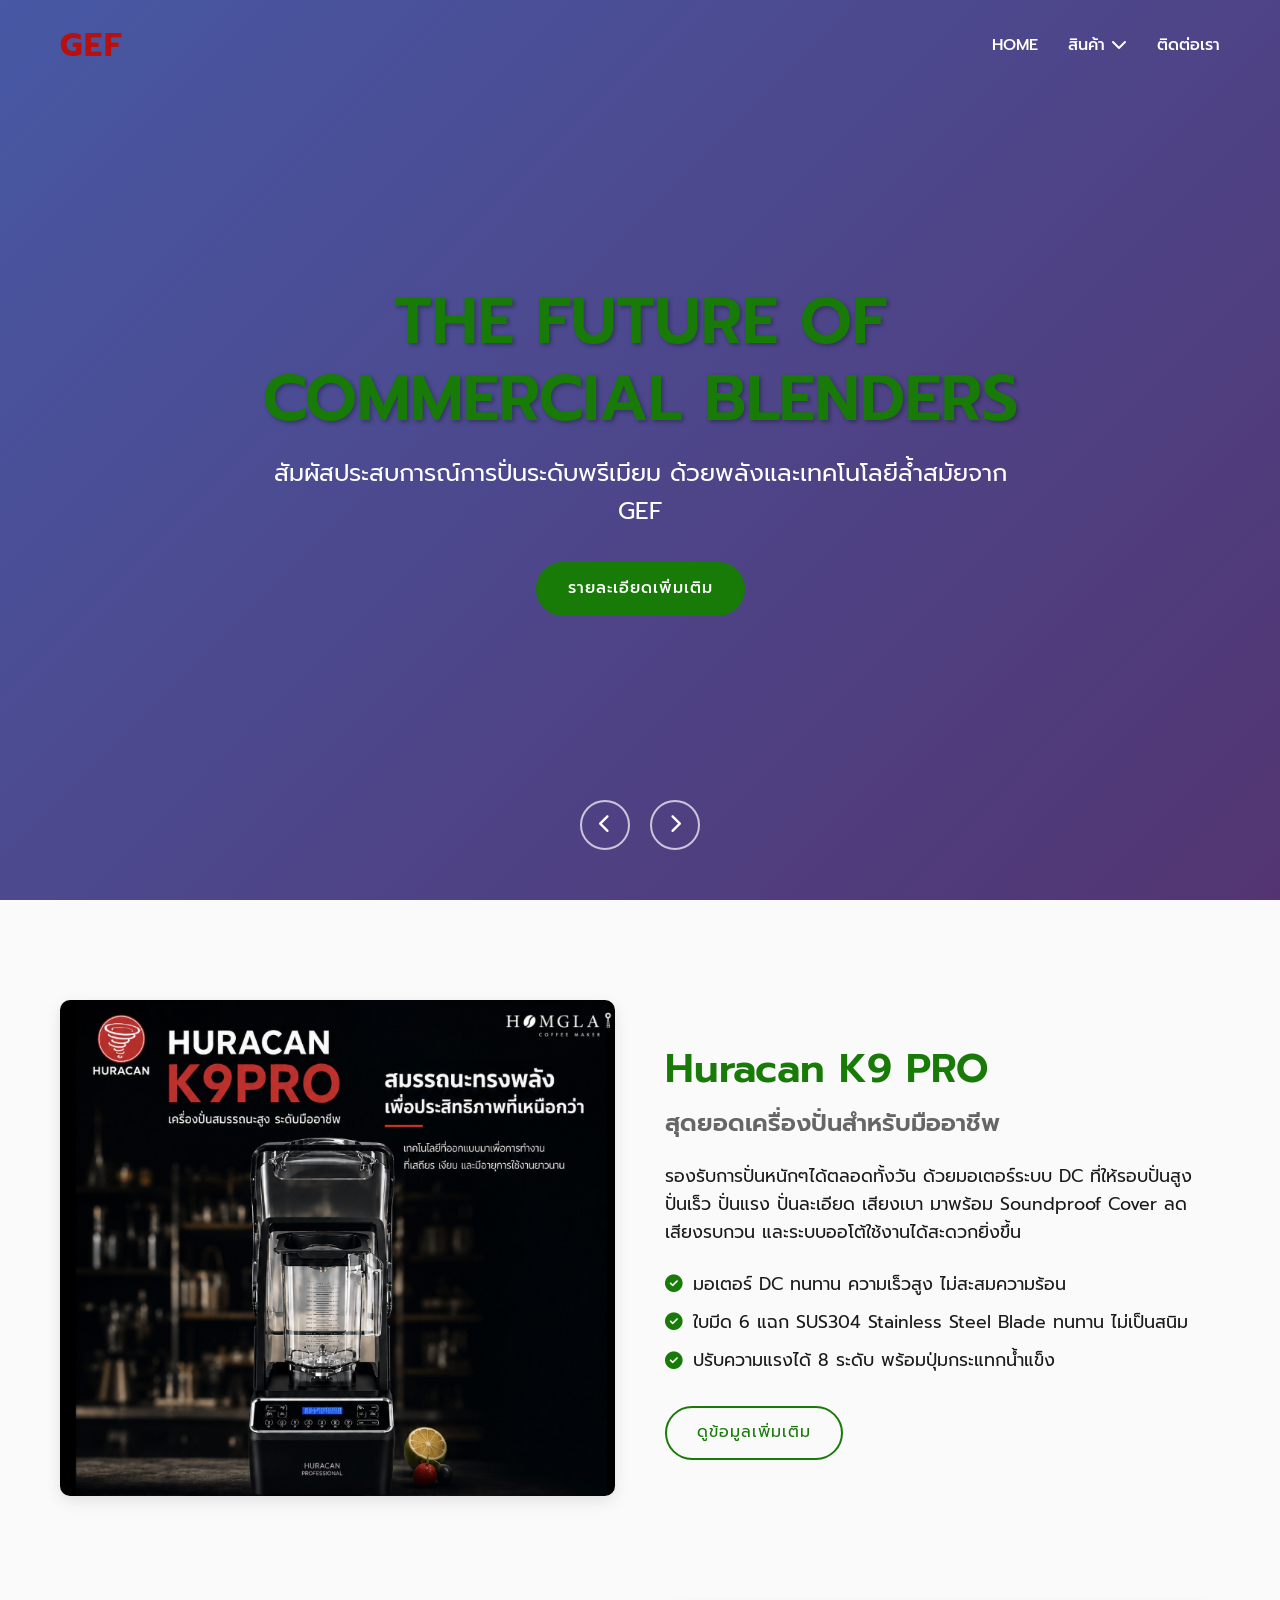
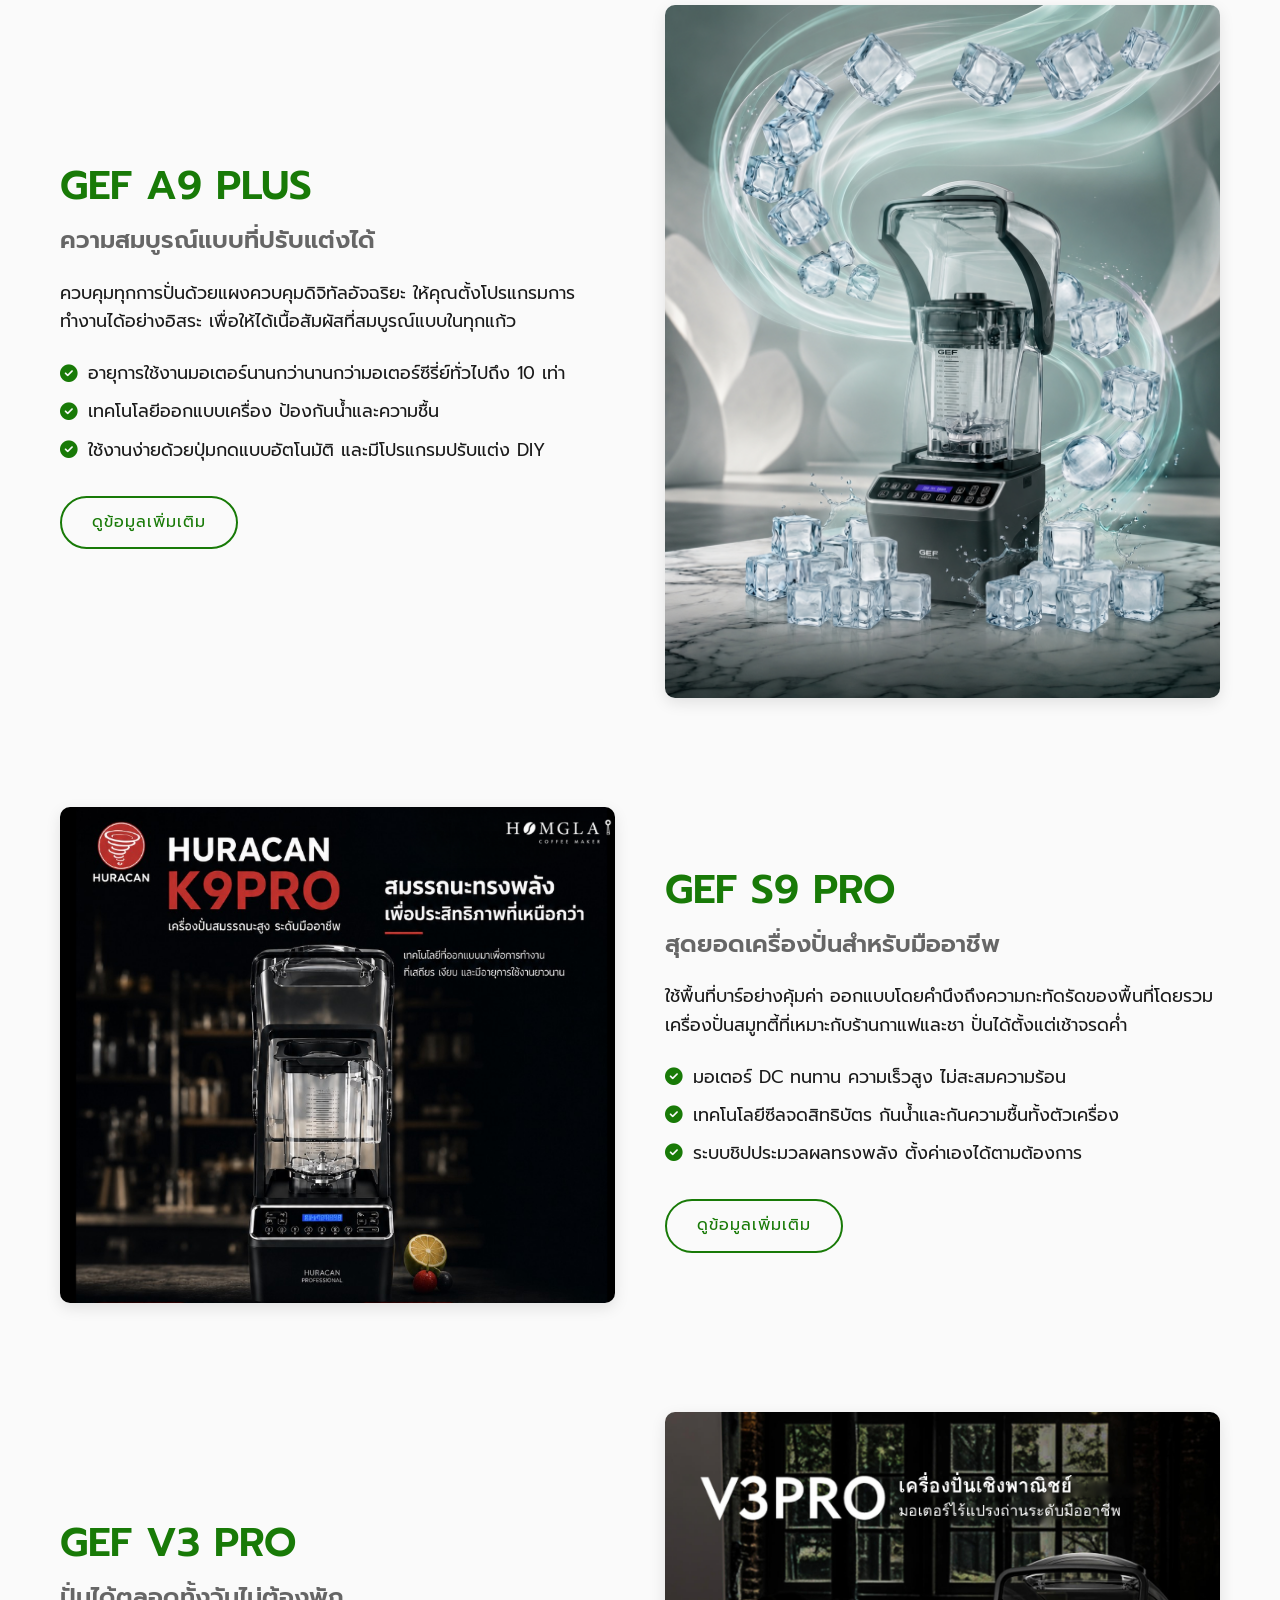
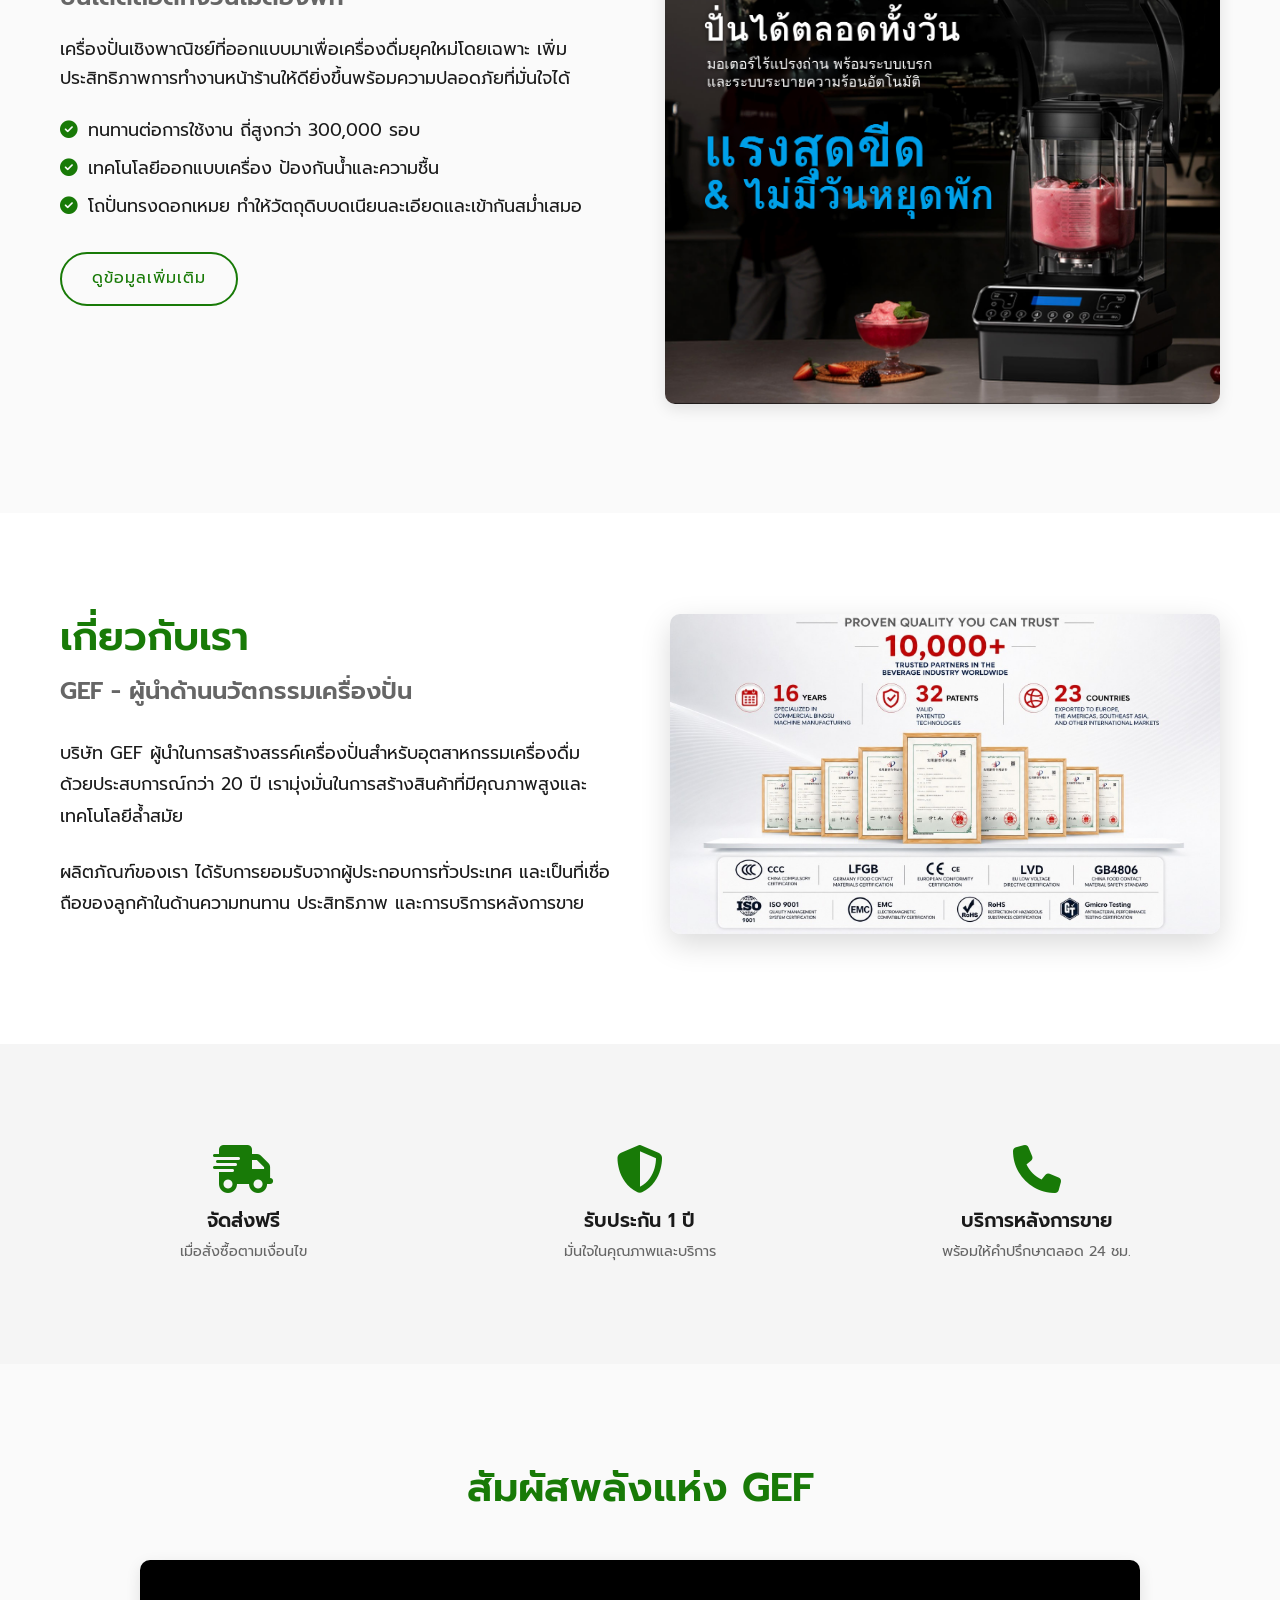
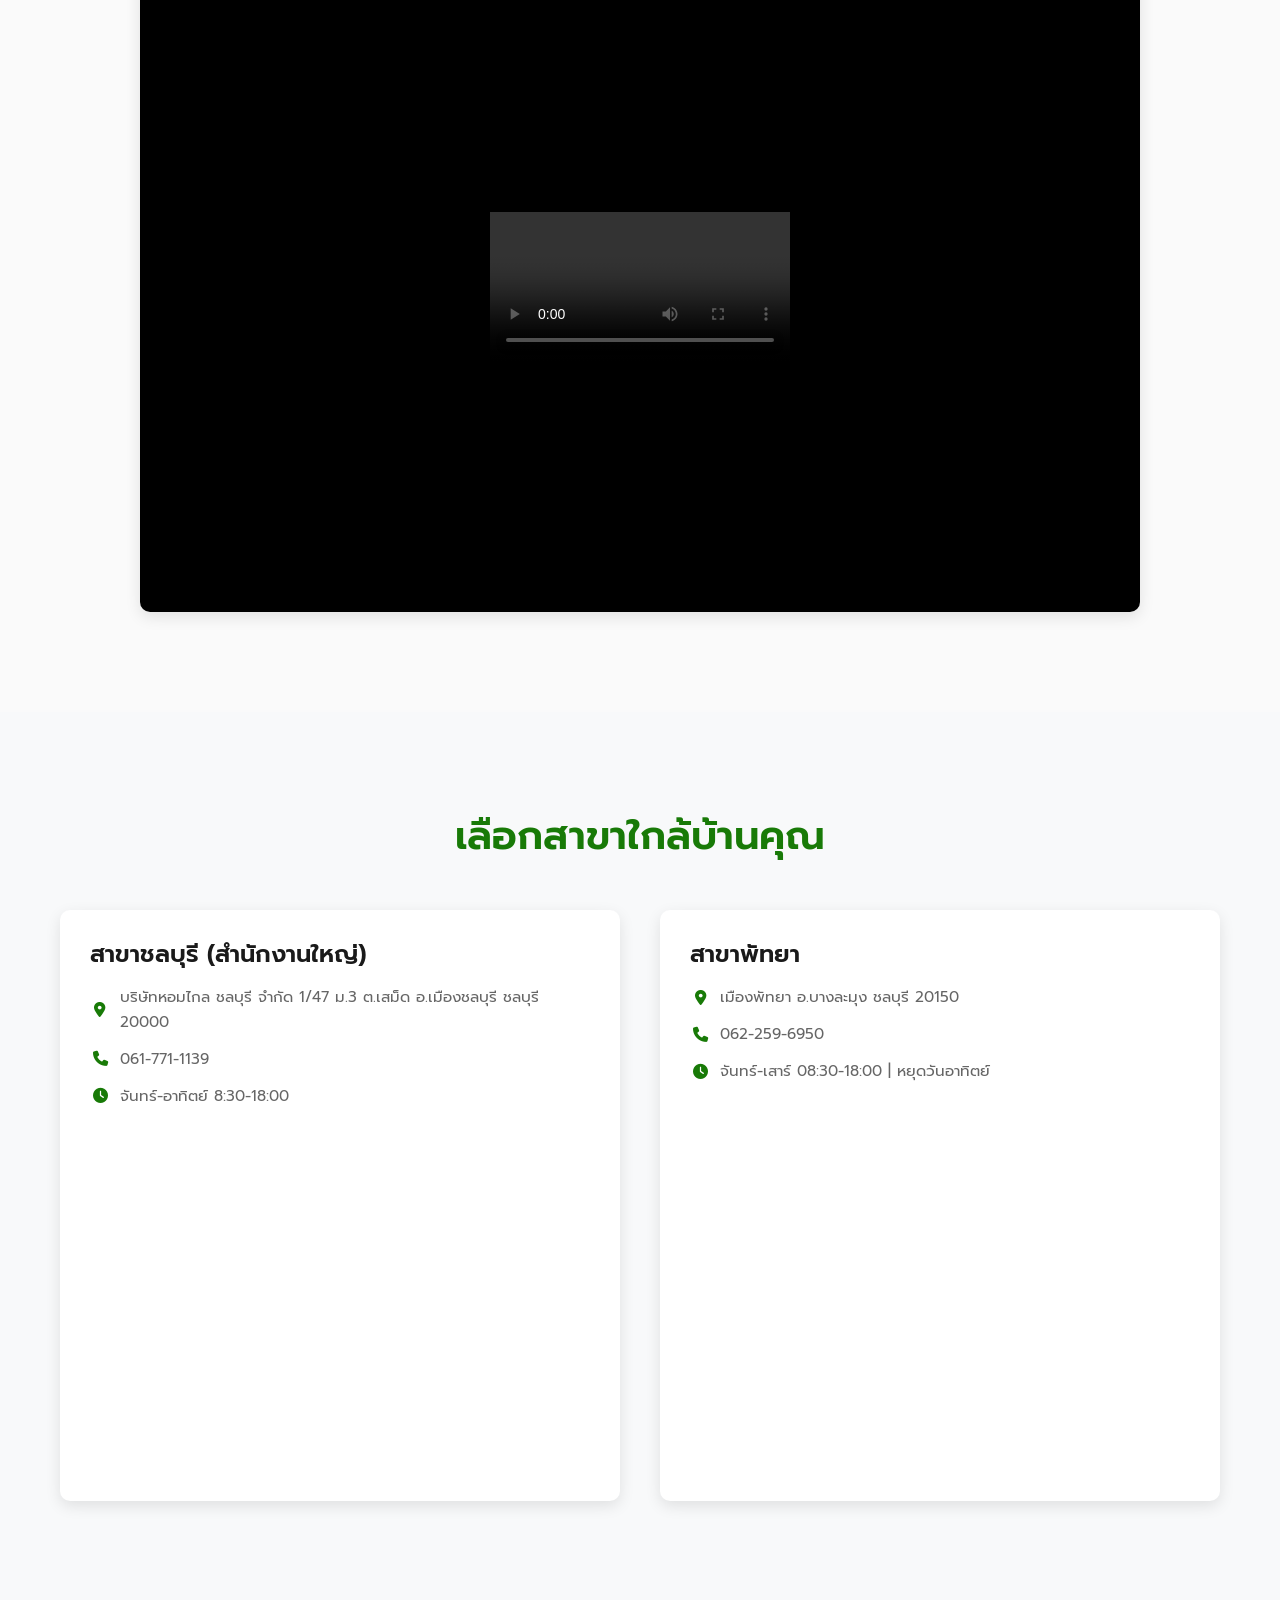
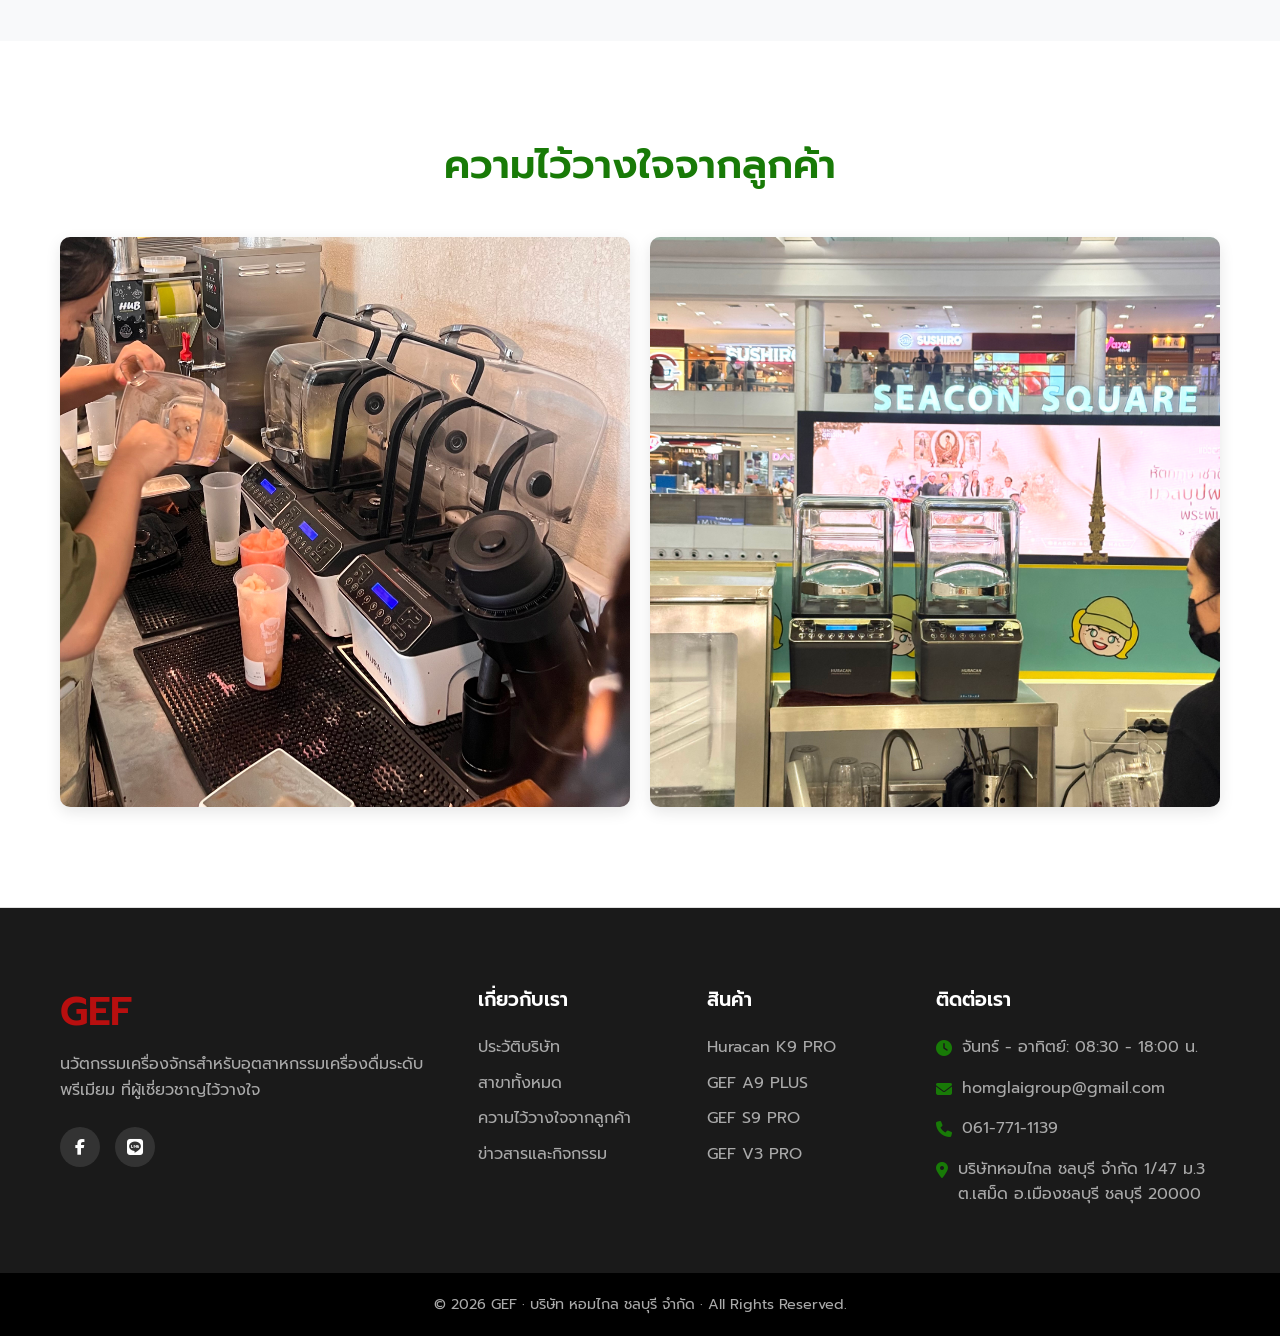
==== commit 4ee16df0: "update v3 picture in index.html" ====
--- a/index.html
+++ b/index.html
@@ -234,7 +234,7 @@
         <!-- Feature 4: V3 PRO -->
         <div id="product-v3pro" class="feature-row reverse fade-in">
             <div class="feature-image">
-                <img src="media\image\GEF_A9_Plus.png" alt="GEF S9Pro Blender">
+                <img src="media\image\V3Pro.png" alt="GEF S9Pro Blender">
             </div>
             <div class="feature-text">
                 <h2>GEF V3 PRO</h2>
@@ -409,8 +409,8 @@
                         <i class="fab fa-line"></i>
                     </a>
                     <!--<a href="#" target="_blank" rel="noopener noreferrer">
-                        <i class="fab fa-youtube"></i>-->
-                    </a>
+                        <i class="fab fa-youtube"></i>
+                    </a>-->
                 </div>
             </div>
             <div class="footer-col">
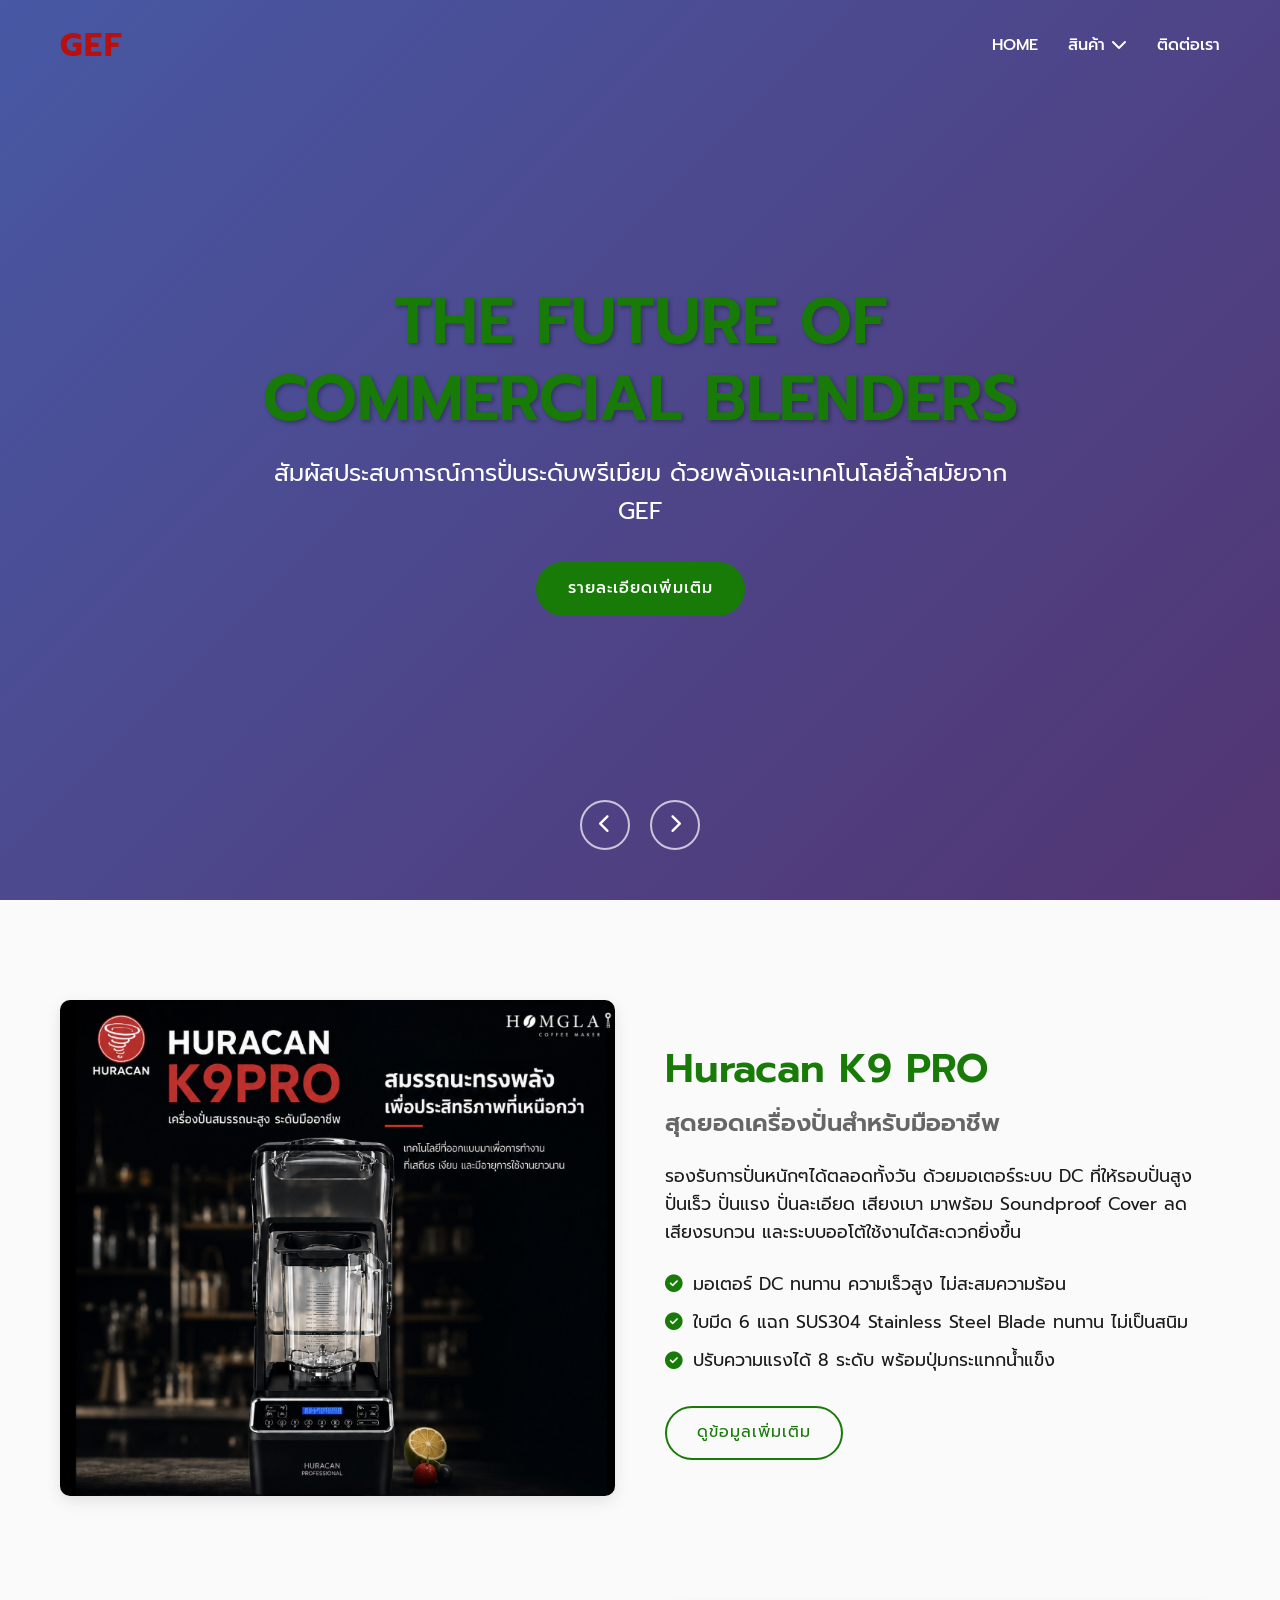
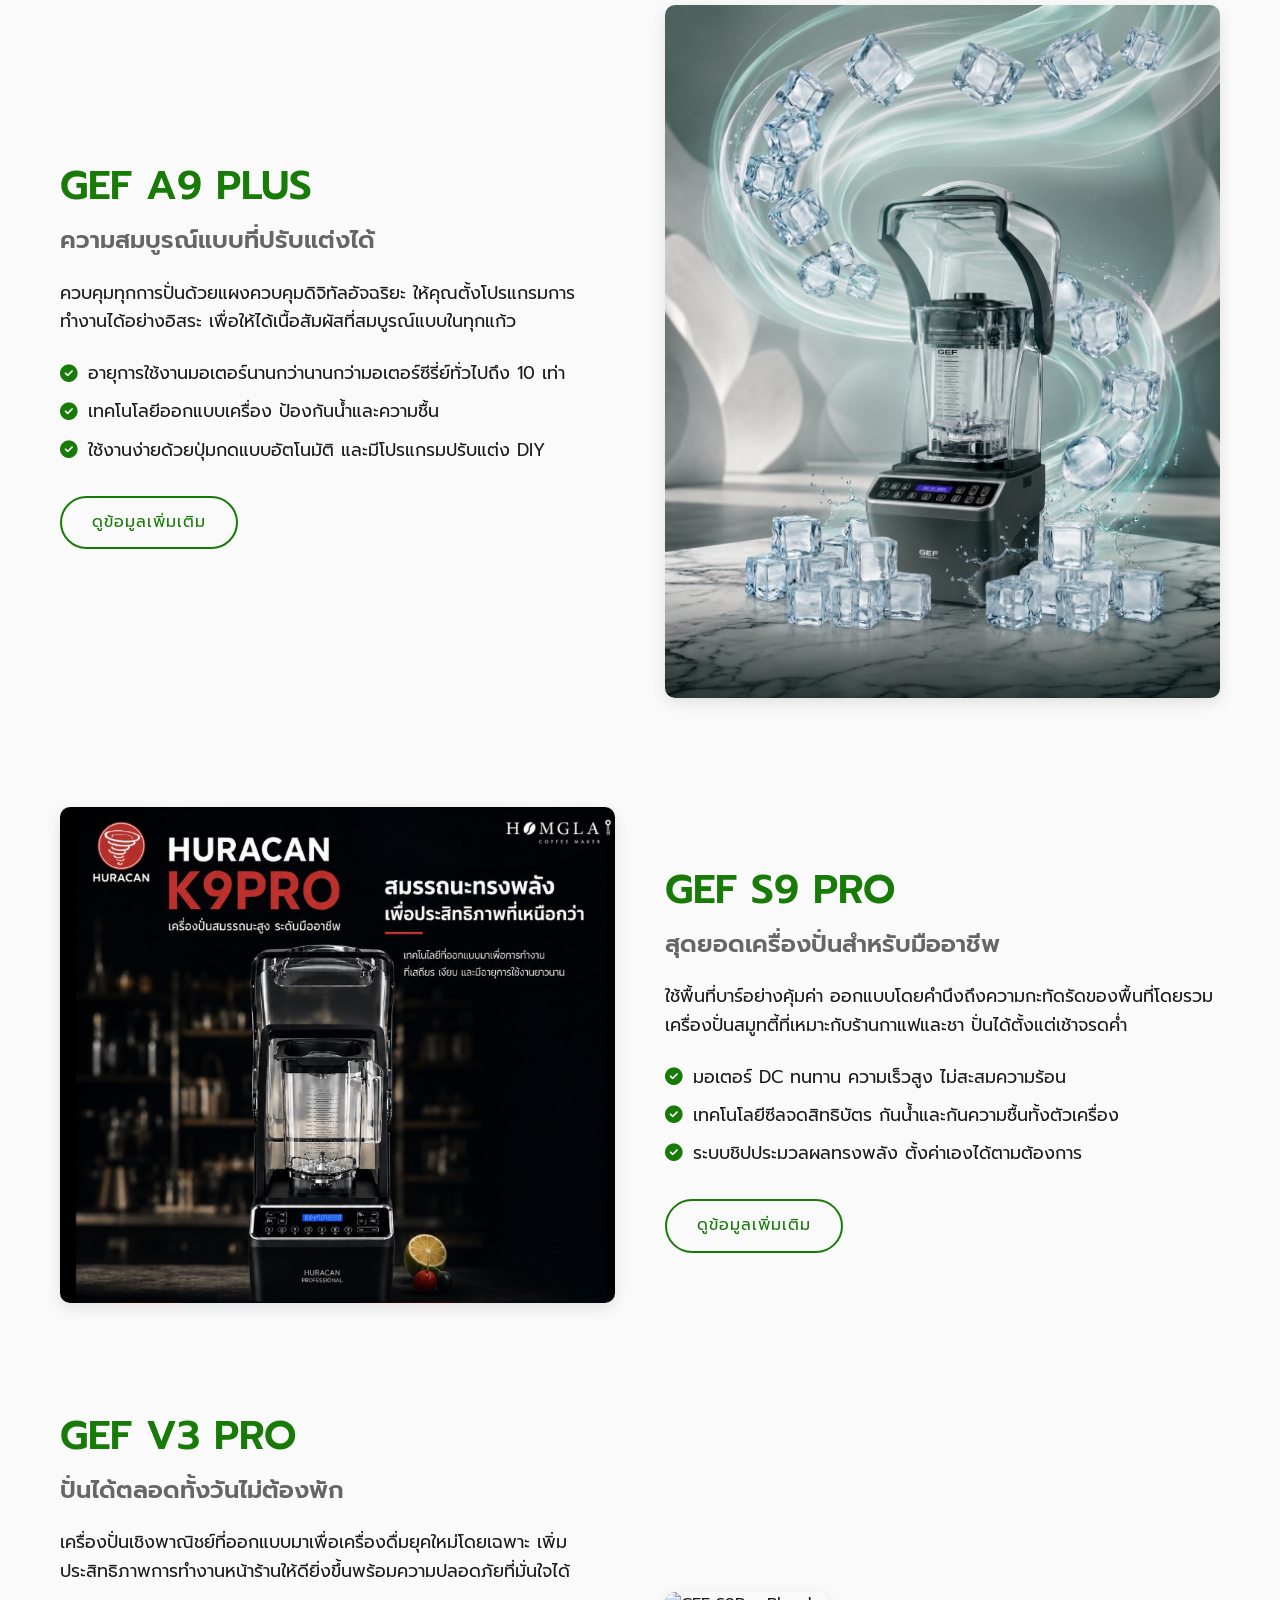
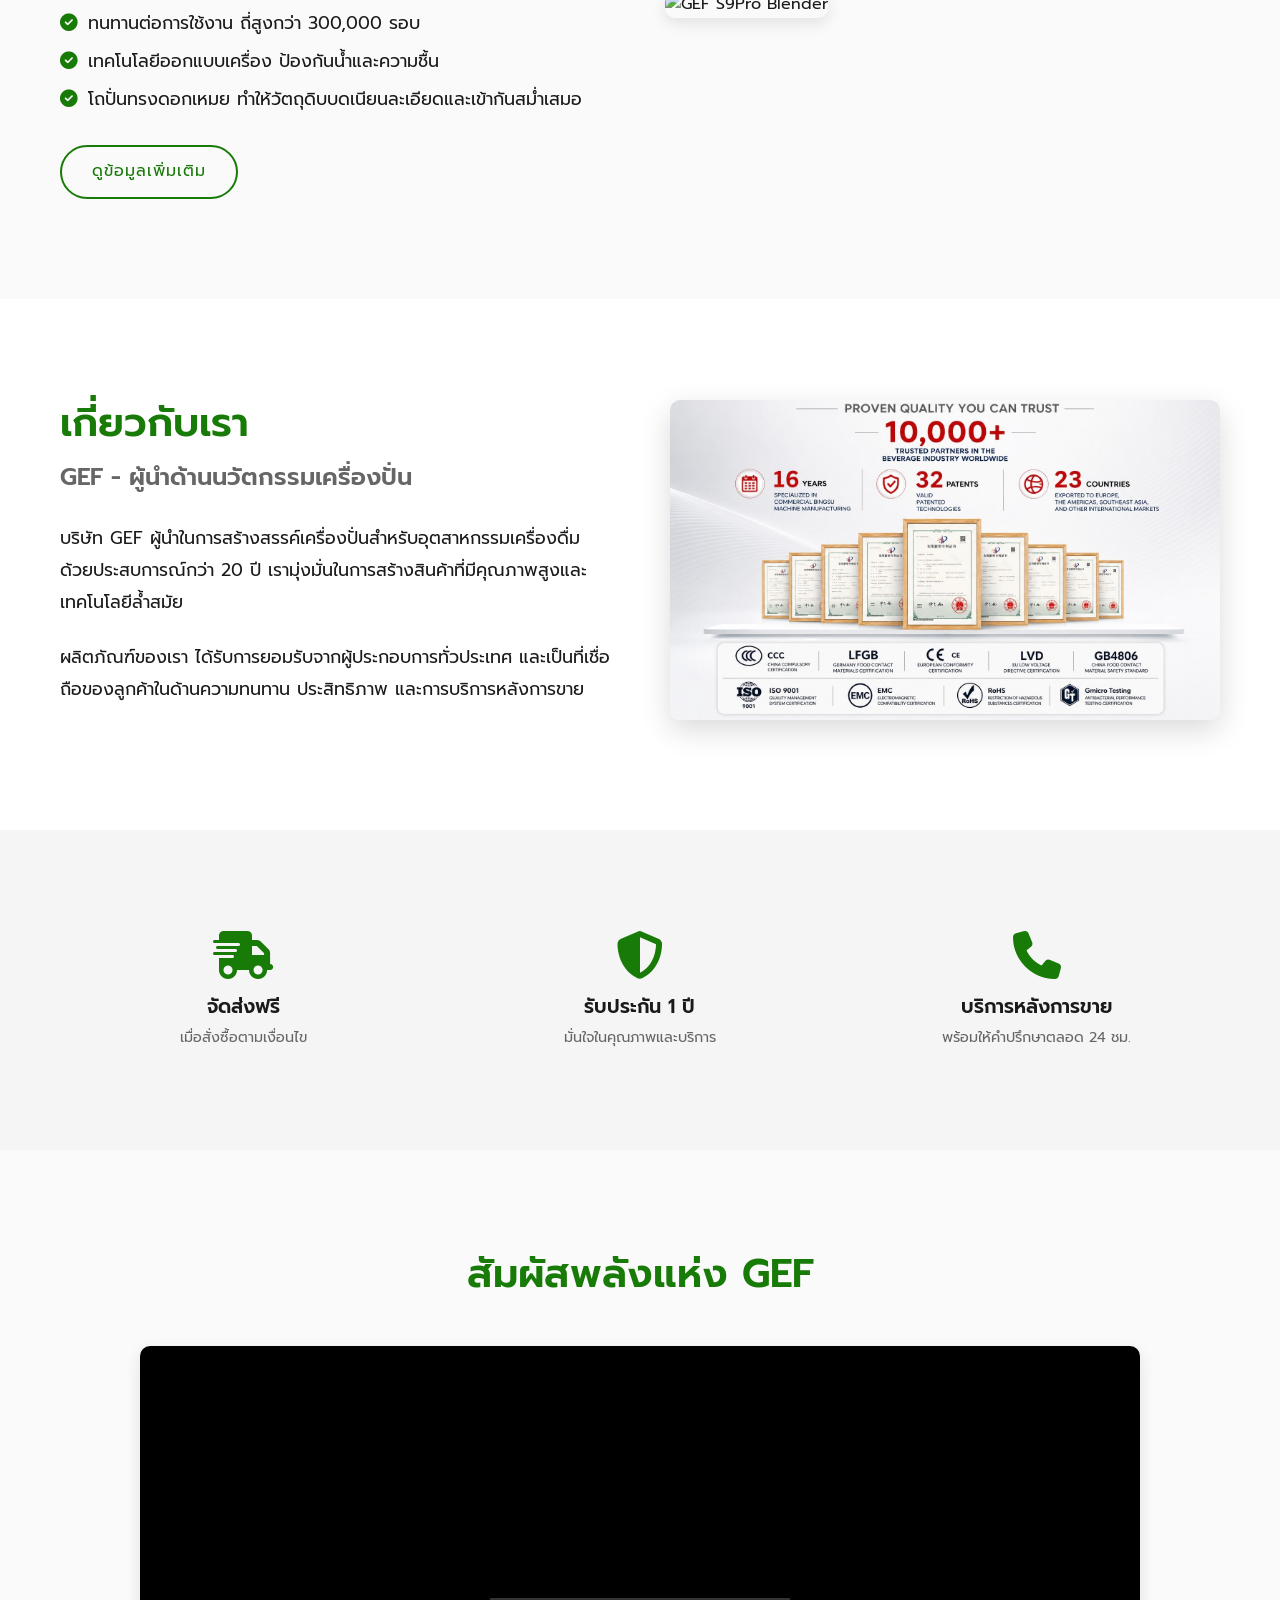
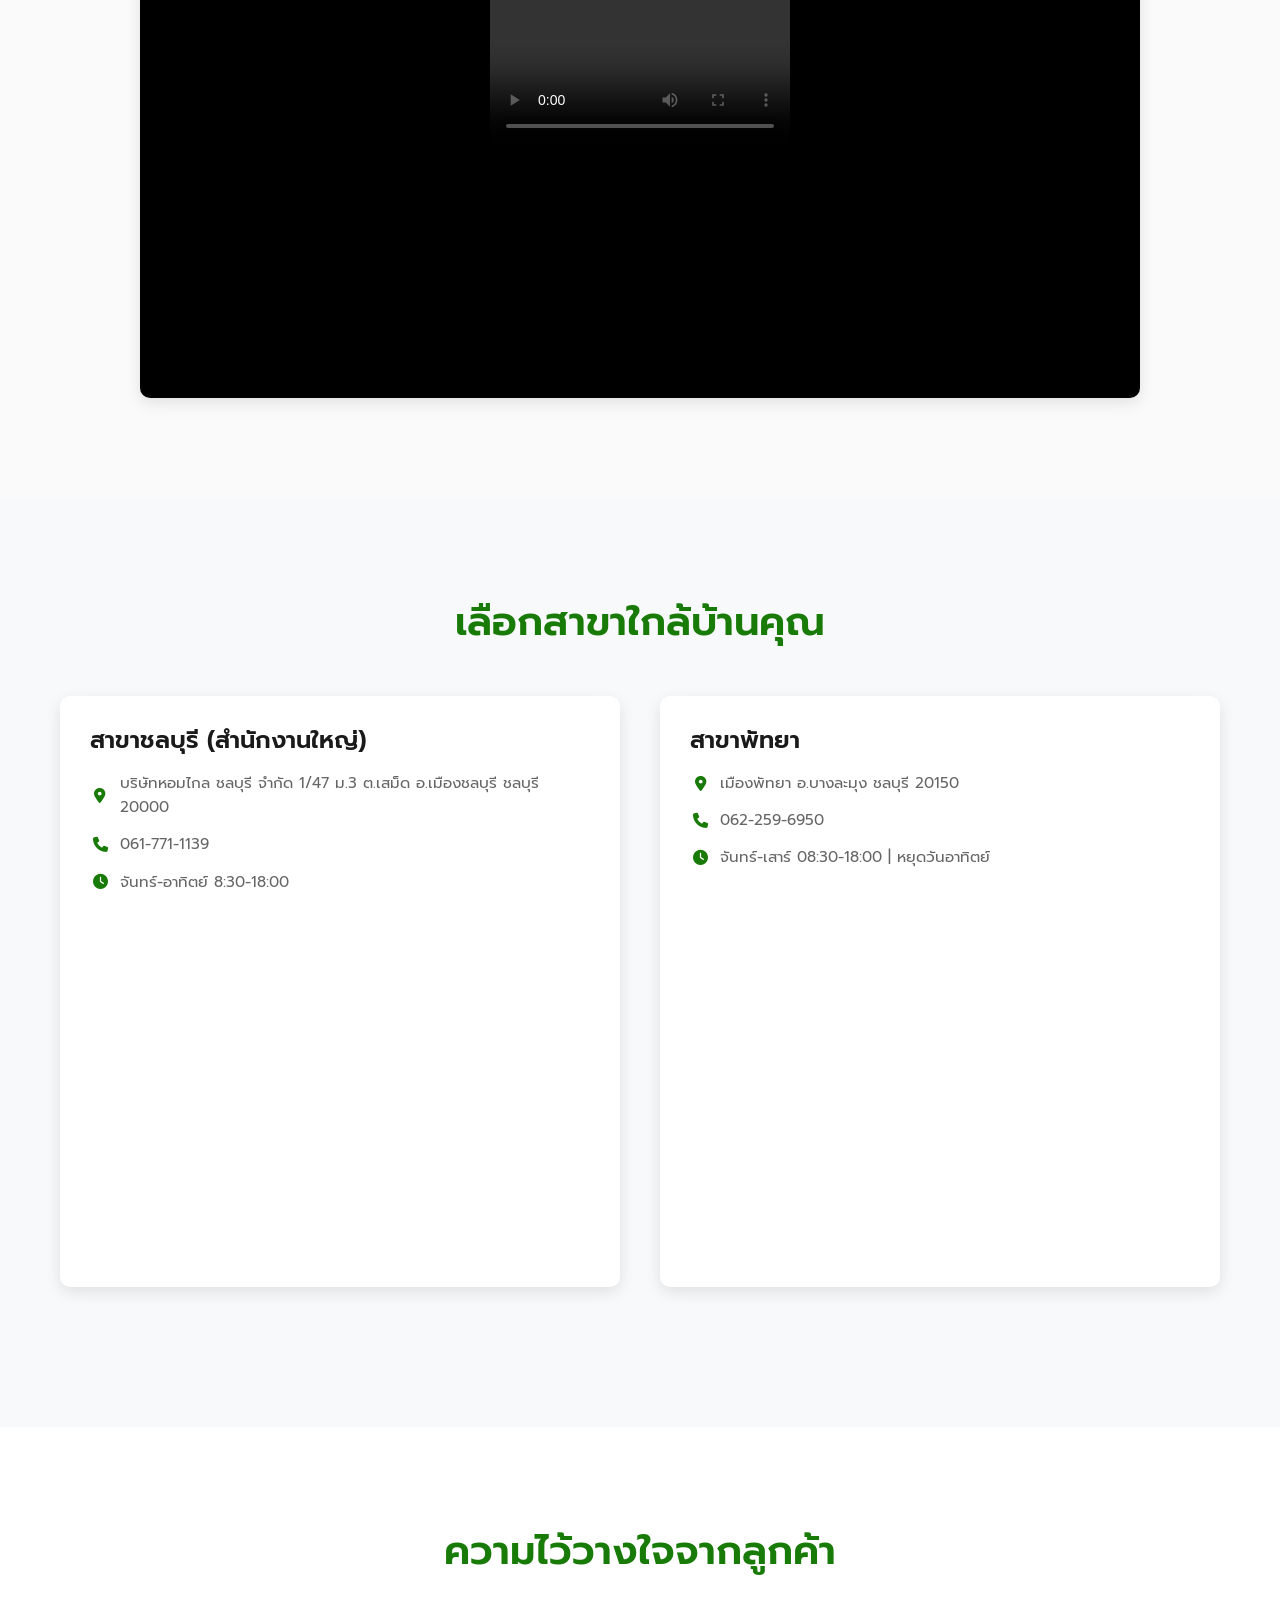
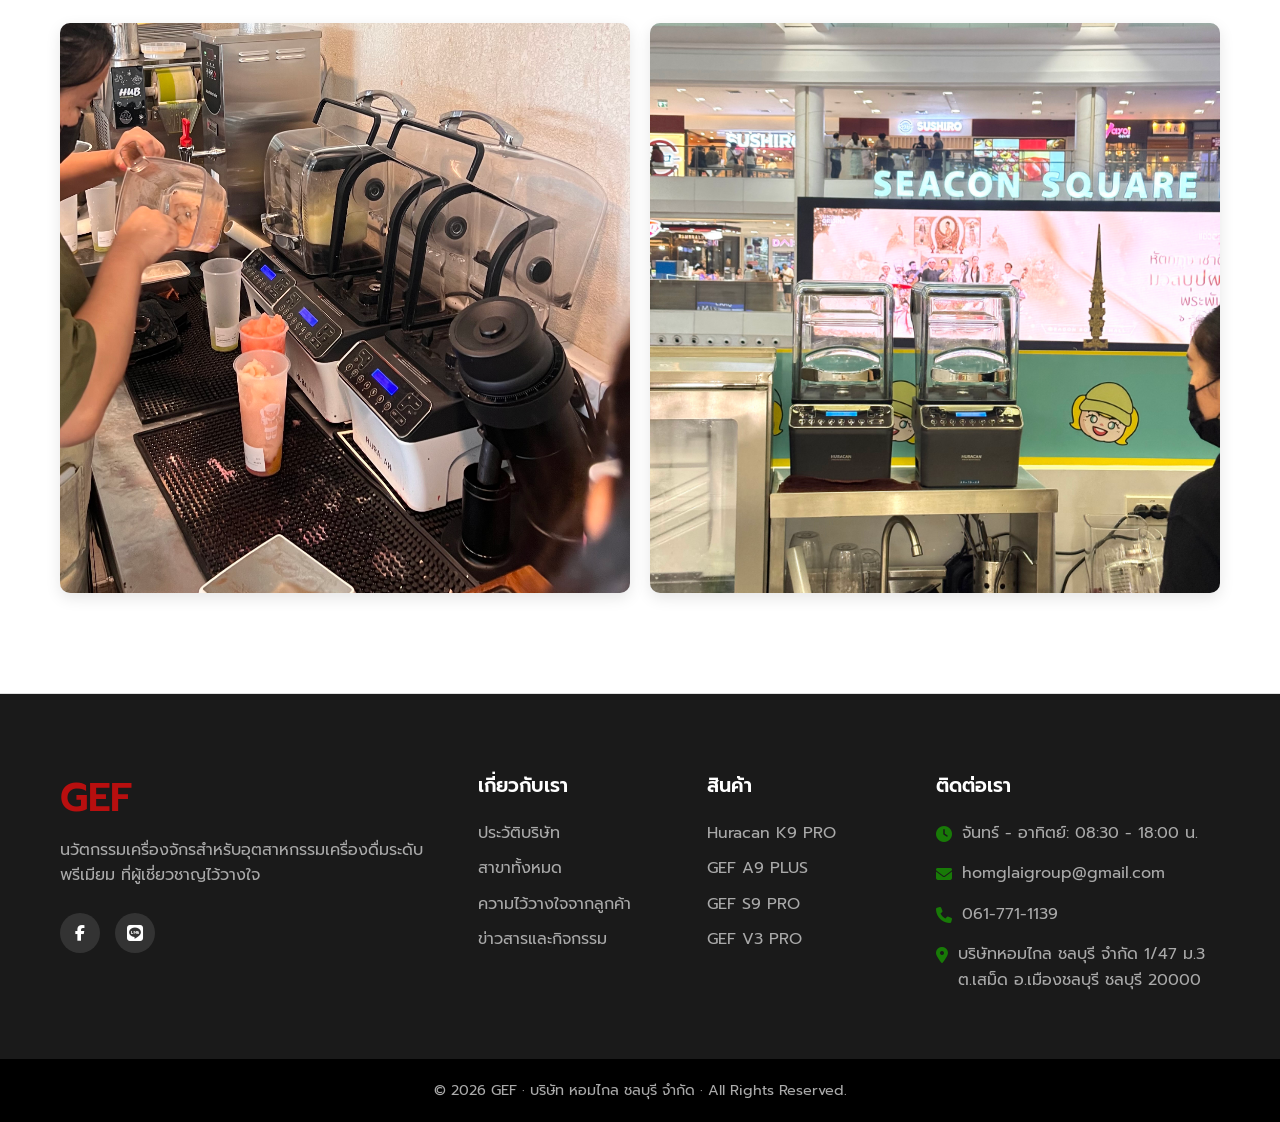
==== commit 4c9a8b42: "Change img V3 and updated index.html" ====
--- a/index.html
+++ b/index.html
@@ -234,7 +234,7 @@
         <!-- Feature 4: V3 PRO -->
         <div id="product-v3pro" class="feature-row reverse fade-in">
             <div class="feature-image">
-                <img src="media\image\V3Pro.png" alt="GEF S9Pro Blender">
+                <img src="media\image\V3PRO.png" alt="GEF S9Pro Blender">
             </div>
             <div class="feature-text">
                 <h2>GEF V3 PRO</h2>
